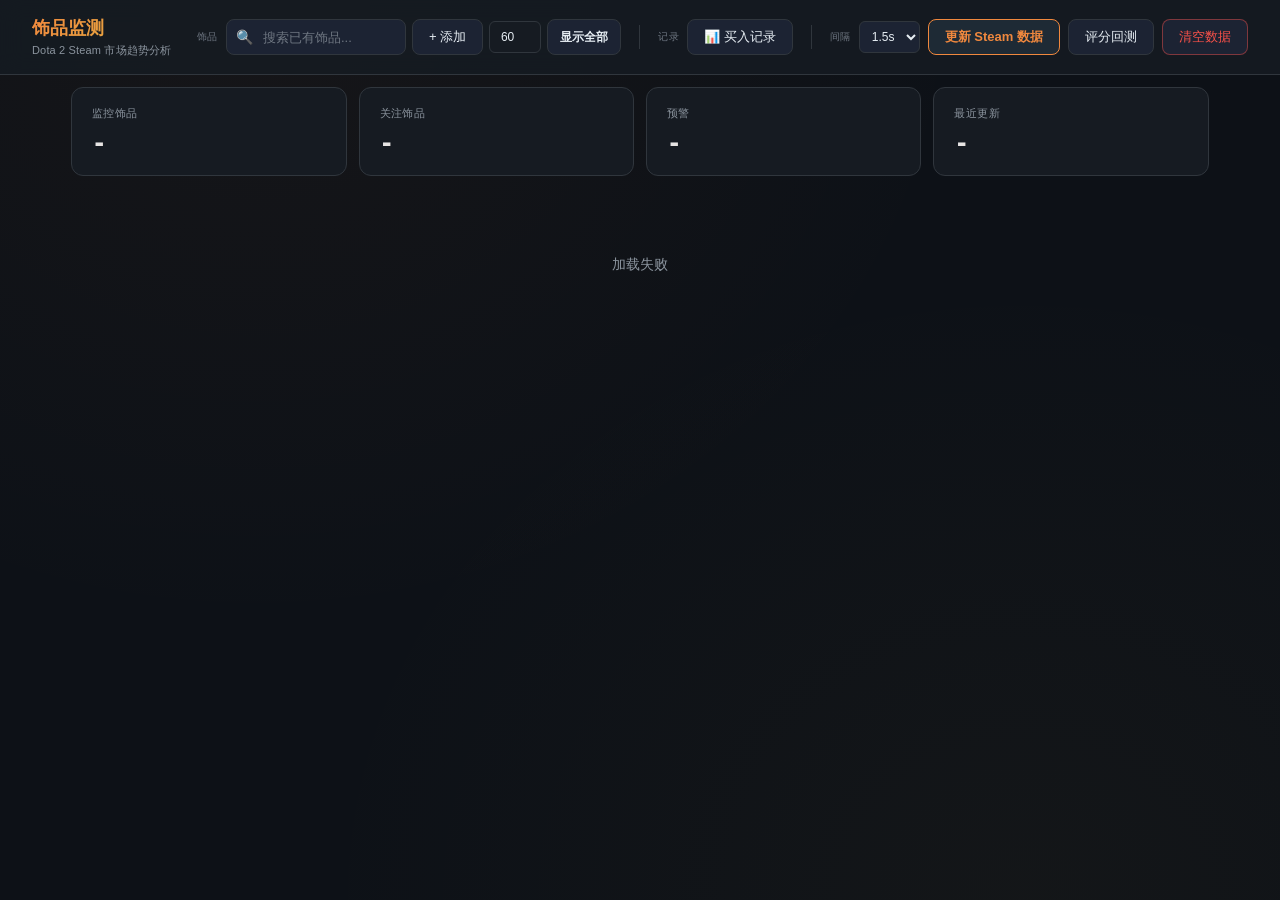
==== frontend/index.html @ 8b7a124a "Improve initial item load and purchase profit" ====
<!DOCTYPE html>
<html lang="zh-CN">
<head>
<meta charset="UTF-8">
<meta name="viewport" content="width=device-width, initial-scale=1.0">
<title>饰品监测 - Steam 趋势监测</title>
<script src="/static/chart.umd.min.js"></script>
<style>
:root {
    --bg: #0d1117;
    --panel: #161b22;
    --panel-2: #1c2333;
    --line: #30363d;
    --text: #e6edf3;
    --muted: #8b949e;
    --weak: #6e7681;
    --accent: #f0883e;
    --accent2: #e3b341;
    --green: #3fb950;
    --amber: #d29922;
    --red: #f85149;
    --glow: rgba(240,136,62,.12);
    --content-gutter: clamp(16px, 5.55vw, 80px);
}
* { margin: 0; padding: 0; box-sizing: border-box; }
body {
    font-family: "Inter", "Segoe UI", "PingFang SC", "Microsoft YaHei", sans-serif;
    background: var(--bg);
    background-image:
        radial-gradient(ellipse at 20% 0%, rgba(240,136,62,.04) 0%, transparent 50%),
        radial-gradient(ellipse at 80% 100%, rgba(227,179,65,.03) 0%, transparent 50%);
    color: var(--text);
    min-height: 100vh;
    letter-spacing: .01em;
}
header {
    border-bottom: 1px solid var(--line);
    background: rgba(22,27,34,.9);
    backdrop-filter: blur(12px);
    -webkit-backdrop-filter: blur(12px);
    position: sticky; top: 0; z-index: 50;
    width: 100%;
    margin: 0;
    border-radius: 0;
}
.header-inner {
    margin: 0 auto;
    padding: 16px 32px;
    display: flex; justify-content: space-between; align-items: center; gap: 24px;
    width: 100%;
}
.header-left { display: flex; flex: 0 0 auto; flex-direction: column; }.header-left h1 {
    font-size: 18px; font-weight: 700;
    background: linear-gradient(135deg, var(--accent), var(--accent2));
    -webkit-background-clip: text; -webkit-text-fill-color: transparent;
    background-clip: text;
}
.subtitle { color: var(--muted); font-size: 11px; margin-top: 3px; }
.toolbar { display: flex; flex: 1 1 auto; gap: 0; align-items: center; justify-content: flex-end; min-width: 0; }
.toolbar-group { display: flex; gap: 6px; align-items: center; }

.search-wrap { position: relative; }
.search-wrap input {
    border: 1px solid var(--line); border-radius: 8px;
    background: var(--panel-2); color: var(--text);
    height: 36px; padding: 0 12px 0 36px;
    font-size: 13px; width: 180px;
    transition: all .2s ease;
    outline: none;
}
.search-wrap input:focus { border-color: var(--accent); box-shadow: 0 0 12px var(--glow); width: 220px; }
.search-wrap input::placeholder { color: var(--weak); }
.search-wrap .search-icon {
    position: absolute; left: 10px; top: 50%; transform: translateY(-50%);
    color: var(--weak); font-size: 14px; pointer-events: none;
}

.toolbar-divider { width: 1px; height: 24px; background: var(--line); margin: 0 10px; flex-shrink: 0; }
button {
    border: 1px solid var(--line); border-radius: 8px;
    background: var(--panel-2); color: var(--text);
    height: 36px; padding: 0 16px; cursor: pointer;
    font-size: 13px; font-weight: 500;
    transition: all .2s ease;
}
button:hover { border-color: var(--accent); color: var(--accent); box-shadow: 0 0 12px var(--glow); }
#btnUpdate { background: #1e2a35; color: #f0883e; border-color: #f0883e; font-weight: 600; }
#btnUpdate:hover { background: #f0883e; color: #0d1117; border-color: #f0883e; }
#btnClearData { color: var(--red); border-color: rgba(248,81,73,.45); }
#btnClearData:hover { background: rgba(248,81,73,.12); color: var(--red); border-color: var(--red); }
button.primary {
    background: linear-gradient(135deg, var(--accent), var(--accent2));
    border-color: transparent; color: #0b0f19; font-weight: 700;
}
button.primary:hover { opacity: .9; box-shadow: 0 0 20px rgba(45,212,191,.3); }
button:disabled { opacity: .35; cursor: not-allowed; box-shadow: none; }
main { margin: 0 auto; padding: 0; }
.stats { display: grid; grid-template-columns: repeat(4, minmax(0,1fr)); gap: 12px; margin-bottom: 4px; }
.stat {
    background: var(--panel); border: 1px solid var(--line);
    border-radius: 12px; padding: 18px 20px;
    transition: border-color .2s;
}
.stat:hover { border-color: rgba(45,212,191,.3); }
.stat.clickable { cursor: pointer; }
.stat.clickable:hover { border-color: var(--accent); }
.stat.fav-active { border-color: var(--accent); box-shadow: 0 0 16px var(--glow); }
.stat .label { color: var(--muted); font-size: 11px; text-transform: uppercase; letter-spacing: .04em; }
.stat .value {
    margin-top: 8px;
    font-family: "JetBrains Mono", "Cascadia Code", Consolas, "SF Mono", monospace;
    font-size: 24px; font-weight: 750;
    background: linear-gradient(135deg, var(--text), var(--accent));
    -webkit-background-clip: text; -webkit-text-fill-color: transparent;
    background-clip: text;
}
.progress-wrap { display: none; margin-bottom: 4px; background: var(--panel); border: 1px solid var(--line); border-radius: 12px; padding: 14px 18px; }
.progress-wrap.active { display: block; }
.progress-label { font-size: 11px; color: var(--muted); margin-bottom: 10px; }
.progress { height: 6px; background: #0d1116; border-radius: 999px; overflow: hidden; }
.progress-fill { width: 0%; height: 100%; background: linear-gradient(90deg, var(--accent), var(--accent2)); border-radius: 999px; transition: width .3s ease; }
.current-item { display: none; margin-top: 10px; background: var(--panel-2); border: 1px solid var(--line); border-radius: 10px; padding: 10px 14px; font-size: 13px; }
.current-item.active { display: flex; align-items: center; gap: 12px; }
.current-item img { width: 38px; height: 38px; border-radius: 8px; background: #0d1116; object-fit: cover; }
.current-item .ci-name { font-weight: 600; }
.current-item .ci-hash { color: var(--weak); font-size: 11px; margin-top: 2px; max-width: 420px; overflow: hidden; text-overflow: ellipsis; white-space: nowrap; }
.current-item .ci-meta { color: var(--muted); margin-left: auto; font-size: 11px; }

.table-scroll { overflow-x: auto; }
table { width: 100%; table-layout: fixed; border-collapse: separate; border-spacing: 0; background: var(--panel); border: 1px solid var(--line); border-radius: 12px; overflow: hidden; font-size: 13px; }
thead { background: linear-gradient(180deg, rgba(45,212,191,.06), transparent); }
th { padding: 10px 4px; text-align: center; vertical-align: middle; color: var(--muted); font-size: 10px; font-weight: 700; text-transform: uppercase; letter-spacing: .06em; white-space: nowrap; border-bottom: 1px solid var(--line); }
th:first-child { text-align: left; padding-left: 16px; }
td { padding: 8px 10px !important; border-top: 1px solid rgba(30,45,61,.6); vertical-align: middle; text-align: center; transition: background .15s; }
tr:hover td { background: rgba(45,212,191,.04); }
.name, .reason { text-align: left; }
.name-main { display: flex; align-items: center; gap: 10px; }
.name-actions { display: flex; flex-direction: column; gap: 5px; margin-left: auto; flex-shrink: 0; }
.name-actions .steam-link,
.name-actions .copy-btn {
    width: 26px; height: 24px; margin-left: 0; padding: 0;
    display: inline-grid; place-items: center;
    border: 1px solid rgba(139,148,158,.22);
    border-radius: 6px;
    background: rgba(13,17,23,.45);
    color: var(--weak);
    font-size: 13px; line-height: 1;
    text-decoration: none;
    transition: color .15s, border-color .15s, background .15s, transform .15s;
}
.name-actions .steam-link {
    color: #9fb7d7;
    border-color: rgba(88,166,255,.28);
    font-family: "JetBrains Mono", Consolas, monospace;
    font-size: 12px;
    font-weight: 800;
}
.name-actions .copy-btn { font-size: 12px; }
.name-actions .steam-link:hover,
.name-actions .copy-btn:hover {
    color: var(--accent);
    border-color: rgba(240,136,62,.45);
    background: rgba(240,136,62,.08);
    box-shadow: none;
    transform: translateY(-1px);
}
.name-icon { width: 56px; height: 56px; border-radius: 6px; object-fit: cover; background: #0d1116; flex-shrink: 0; }
.name-text { flex: 1; min-width: 0; }
.name { min-width: 120px; padding-left: 16px; padding-right: 8px; }
.name a { color: var(--text); text-decoration: none; font-weight: 600; transition: color .15s; }
.name a:hover { color: var(--accent); }
.hash { color: var(--weak); font-size: 11px; margin-top: 2px; max-width: 280px; overflow: hidden; text-overflow: ellipsis; white-space: nowrap; }
.steam-link { display: inline-flex; align-items: center; gap: 3px; color: var(--muted); text-decoration: none; margin-left: 6px; font-size: 11px; transition: color .15s; }
.steam-link:hover { color: var(--accent); }
.copy-btn { display: inline-flex; align-items: center; color: var(--weak); margin-left: 4px; font-size: 12px; cursor: pointer; transition: color .15s; background: none; border: none; padding: 2px 4px; border-radius: 4px; line-height: 1; }
.copy-btn:hover { color: var(--accent); background: rgba(45,212,191,.08); }
.copy-btn.copied { color: var(--green); }
.price, .num { text-align: center !important; padding: 8px 8px !important; font-variant-numeric: tabular-nums; font-weight: 650; }
.score { display: inline-grid; place-items: center; min-width: 44px; height: 28px; border-radius: 6px; font-family: "JetBrains Mono", Consolas, "SF Mono", monospace; font-weight: 800; font-size: 13px; background: var(--panel-2); transition: all .2s; }
.score.s6 { color: #ff6b6b; border: 1px solid rgba(255,107,107,.5); box-shadow: 0 0 14px rgba(255,107,107,.22); font-weight: 900; }
.score.s5 { color: #f0883e; border: 1px solid rgba(240,136,62,.45); box-shadow: 0 0 10px rgba(240,136,62,.18); }
.score.s4 { color: #e3b341; border: 1px solid rgba(227,179,65,.4); box-shadow: 0 0 8px rgba(227,179,65,.12); }
.score.s3 { color: #34d399; border: 1px solid rgba(52,211,153,.35); box-shadow: 0 0 6px rgba(52,211,153,.08); }
.score.s2 { color: #38bdf8; border: 1px solid rgba(56,189,248,.35); }
.score.s1 { color: var(--muted); border: 1px solid var(--line); }
.change.up { color: #10b981; background: rgba(16,185,129,.12); padding: 2px 6px; border-radius: 4px; font-weight: 600; }
.change.down { color: #ef4444; background: rgba(239,68,68,.12); padding: 2px 6px; border-radius: 4px; font-weight: 600; }
.change.flat { color: var(--muted); padding: 2px 6px; }
.reason-inner { color: var(--muted); font-size: 12px; line-height: 1.5; max-height: 54px; overflow-y: auto; white-space: nowrap; overflow-x: hidden; text-overflow: ellipsis; padding: 0 4px; text-align: center; }
.reason-tags { display: flex; flex-wrap: wrap; gap: 4px; align-items: center; justify-content: center; align-content: center; max-height: 58px; min-height: 30px; overflow-y: auto; width: 100%; margin: 0 auto; }
.reason-tag { display: inline-flex; align-items: center; max-width: 100%; padding: 2px 7px; border-radius: 5px; font-size: 11px; line-height: 1.4; border: 1px solid var(--line); background: rgba(139,148,158,.08); color: var(--muted); white-space: nowrap; overflow: hidden; text-overflow: ellipsis; }
.reason-tag.good { color: var(--green); border-color: rgba(63,185,80,.35); background: rgba(63,185,80,.09); }
.reason-tag.warn { color: var(--amber); border-color: rgba(210,153,34,.38); background: rgba(210,153,34,.09); }
.reason-tag.danger { color: var(--red); border-color: rgba(248,81,73,.38); background: rgba(248,81,73,.09); }
.reason-tag.info { color: #58a6ff; border-color: rgba(88,166,255,.35); background: rgba(88,166,255,.08); }
.reason-inner::-webkit-scrollbar { width: 3px; }
.reason-inner::-webkit-scrollbar-thumb { background: #2a3a4a; border-radius: 3px; }
.time { color: var(--weak); font-size: 11px; white-space: nowrap; }
.action { white-space: nowrap; font-weight: 600; font-size: 12px; }
.btn-refresh { width: 32px; height: 32px; padding: 0; border-radius: 8px; font-size: 13px; color: #38bdf8; border-color: rgba(56,189,248,.25); background: transparent; vertical-align: middle; } .btn-refresh:hover { background: rgba(56,189,248,.1); border-color: #38bdf8; }
.btn-delete { width: 32px; height: 32px; padding: 0; color: var(--red); border-color: rgba(248,113,113,.2); background: transparent; border-radius: 8px; vertical-align: middle; }
.btn-delete:hover { background: rgba(248,113,113,.1); border-color: var(--red); color: var(--red); }
.btn-purchase { width: 32px; height: 32px; padding: 0; color: var(--green); border-color: rgba(52,211,153,.2); background: transparent; border-radius: 8px; font-weight: 700; vertical-align: middle; } .ops-sep { display: inline-block; width: 1px; height: 20px; background: var(--line); margin: 0 1px; vertical-align: middle; } .btn-purchase:hover { background: rgba(52,211,153,.1); border-color: var(--green); color: var(--green); }
.btn-alert { width: 32px; height: 32px; padding: 0; font-size: 13px; border-radius: 8px; vertical-align: middle; }
.btn-alert.has-alert { color: #f87171; border-color: #f87171; background: rgba(248,113,113,.12); }
.btn-alert.alert-set { color: #fbbf24; border-color: #fbbf24; background: rgba(251,191,36,.08); }
.alert-modal { max-width: 360px; }
.alert-modal h3 { font-size: 15px; margin-bottom: 12px; }
.alert-modal .current-price { color: var(--accent); font-size: 20px; font-weight: 700; margin-bottom: 12px; }
.alert-modal input { width: 100%; margin-bottom: 12px; }
.alert-modal .hint { color: var(--muted); font-size: 11px; margin-bottom: 4px; }
tr.alert-triggered { background: rgba(248,113,113,.08) !important; border-left: 3px solid #f87171; }
tr.alert-triggered td:first-child { padding-left: 13px; }
.rank-S { color: #ff6b35; font-weight: 800; text-shadow: 0 0 8px rgba(255,107,53,.4); }
.rank-A { color: #f0883e; font-weight: 700; }
.rank-B { color: #3fb950; font-weight: 600; }
.rank-C { color: #58a6ff; font-weight: 500; }
.rank-D { color: #d29922; }
.rank-E { color: #8b949e; }
.confidence { display: inline-block; padding: 3px 10px; border-radius: 5px; font-size: 11px; font-weight: 700; }
.confidence.S { color: #ff6b35; border: 1px solid rgba(255,107,53,.3); background: rgba(255,107,53,.08); }
.confidence.A { color: #f0883e; border: 1px solid rgba(240,136,62,.3); background: rgba(240,136,62,.08); }
.confidence.B { color: #3fb950; border: 1px solid rgba(63,185,80,.3); background: rgba(63,185,80,.08); }
.confidence.C { color: #58a6ff; border: 1px solid rgba(88,166,255,.3); background: rgba(88,166,255,.08); }
.confidence.D { color: #d29922; border: 1px solid rgba(210,153,34,.3); background: rgba(210,153,34,.08); }
.confidence.E { color: #8b949e; border: 1px solid rgba(139,148,158,.3); background: rgba(139,148,158,.08); }.btn-fav { width: 32px; height: 32px; padding: 0; border-radius: 8px; font-size: 14px; vertical-align: middle; }

td.action, td.time { vertical-align: middle; text-align: center; }
td.reason { vertical-align: middle; text-align: center; padding-left: 8px !important; padding-right: 8px !important; }
td.ops-cell { white-space: nowrap; text-align: center; padding-left: 4px !important; padding-right: 4px !important; }
td.ops-cell .btn-refresh, td.ops-cell .btn-purchase, td.ops-cell .btn-fav, td.ops-cell .btn-alert, td.ops-cell .btn-delete { width: 28px; height: 30px; border-radius: 7px; }
td.name-cell { vertical-align: middle; }
th { vertical-align: middle; }
.btn-fav.active { color: #fbbf24; border-color: rgba(251,191,36,.4); }
.tags { margin-top: 4px; display: flex; gap: 4px; flex-wrap: wrap; }
.tag { display: inline-block; padding: 2px 6px; border-radius: 4px; font-size: 9px; font-weight: 600; color: var(--accent); background: rgba(45,212,191,.1); border: 1px solid rgba(45,212,191,.15); }
.metric { color: var(--weak); font-size: 10px; margin-top: 3px; }

.toolbar-label{font-size:10px;color:var(--weak);text-transform:uppercase;letter-spacing:.05em;white-space:nowrap;margin-right:2px}.delay-label{font-size:10px;color:var(--weak);text-transform:uppercase;letter-spacing:.05em;margin-right:2px;white-space:nowrap}
.delay-select{height:32px;border:1px solid var(--line);border-radius:6px;background:var(--panel-2);color:var(--text);padding:0 8px;font-size:12px;cursor:pointer;outline:none;transition:border-color .2s}
.delay-select:focus{border-color:var(--accent)}

.btn-score{font-weight:700;font-size:12px;padding:0 12px}
.btn-score.all{color:var(--accent);border-color:var(--accent)}

.modal-overlay{display:none;position:fixed;inset:0;z-index:100;background:rgba(0,0,0,.7);backdrop-filter:blur(4px);align-items:center;justify-content:center}
.modal-overlay.active{display:flex}
.modal-box{background:var(--panel);border:1px solid var(--line);border-radius:14px;padding:24px;max-width:520px;width:90%;max-height:80vh;overflow-y:auto}
.modal-box h3{font-size:16px;margin-bottom:16px}
.modal-box input[type=text]{width:100%;border:1px solid var(--line);border-radius:8px;background:var(--panel-2);color:var(--text);height:40px;padding:0 14px;font-size:14px;outline:none;margin-bottom:12px;transition:border-color .2s}
.modal-box input[type=text]:focus,.modal-box input[type=number]:focus{border-color:var(--accent)}
.modal-box input[type=number]{width:100%;border:1px solid var(--line);border-radius:8px;background:var(--panel-2);color:var(--text);height:40px;padding:0 14px;font-size:14px;outline:none;transition:border-color .2s}
.modal-item{display:flex;align-items:center;gap:12px;padding:10px 12px;border:1px solid var(--line);border-radius:8px;margin-bottom:6px;cursor:pointer;transition:all .15s}
.modal-item:hover{border-color:var(--accent);background:rgba(45,212,191,.04)}
.modal-item img{width:44px;height:44px;border-radius:8px;background:#0d1116;object-fit:cover}
.modal-item .mi-name{font-weight:600;font-size:13px}
.modal-item .mi-hash{color:var(--weak);font-size:11px}
.modal-item .mi-add{color:var(--accent);font-size:12px;font-weight:700;margin-left:auto;white-space:nowrap}
.modal-empty{text-align:center;color:var(--muted);padding:24px}
.purchase-modal{max-width:400px}.purchase-modal label{display:block;font-size:12px;color:var(--muted);margin-bottom:4px;margin-top:8px}.purchase-modal input,.purchase-modal textarea{width:100%;border:1px solid var(--line);border-radius:8px;background:var(--panel-2);color:var(--text);padding:8px 12px;font-size:13px;outline:none;margin-bottom:8px;transition:border-color .2s}.purchase-modal input:focus,.purchase-modal textarea:focus{border-color:var(--accent)}.purchase-modal textarea{resize:vertical;min-height:40px}.purchase-table{width:100%;font-size:12px}.purchase-table th{font-size:10px;padding:6px 8px}.purchase-table td{padding:6px 8px;font-size:12px}.purchase-table .pnl-up{color:var(--green)}.purchase-table .pnl-down{color:var(--red)}
.backtest-grid{display:grid;grid-template-columns:repeat(4,minmax(0,1fr));gap:8px;margin-bottom:14px}.backtest-metric{border:1px solid var(--line);border-radius:8px;padding:10px;background:var(--panel-2)}.backtest-metric .k{font-size:10px;color:var(--weak);text-transform:uppercase}.backtest-metric .v{margin-top:4px;font-size:18px;font-weight:800;color:var(--text)}.backtest-samples{max-height:320px;overflow:auto}.backtest-samples table{font-size:12px;border-radius:8px}.backtest-samples th,.backtest-samples td{padding:6px 8px!important}.danger-note{color:var(--red);font-size:12px;line-height:1.6;margin-bottom:12px}
.empty{text-align:center;padding:60px;color:var(--muted)}
.loading{text-align:center;padding:80px;color:var(--muted);font-size:14px}
#content.loading{padding:16px var(--content-gutter) 80px var(--content-gutter)}
@keyframes pulse-alert { 0%, 100% { box-shadow: 0 0 0 0 rgba(248,113,113,.3); } 50% { box-shadow: 0 0 8px 2px rgba(248,113,113,.15); } }
</style>
</head>
<body>
<header>
    <div class="header-inner">
        <div class="header-left">
            <h1>饰品监测</h1>
            <div class="subtitle">Dota 2 Steam 市场趋势分析</div>
        </div>
        <div class="toolbar" style="flex-wrap:wrap;gap:8px">
            <div class="toolbar-group">
                <span class="toolbar-label">饰品</span>
                <div class="search-wrap">
                    <span class="search-icon">🔍</span>
                    <input type="text" id="searchItems" placeholder="搜索已有饰品..." oninput="onSearchInput()">
                </div>
                <button onclick="openModal()">+ 添加</button>
                <input type="number" id="scoreInput" class="score-input" value="60" min="0" max="500" style="width:52px;height:32px;background:var(--panel);border:1px solid var(--line);border-radius:6px;color:var(--text);text-align:center;font-size:12px" onchange="applyScoreFilter()" title="最低分筛选"> <button id="btnScoreFilter" class="btn-score" onclick="toggleScoreFilter()" title="显示全部">显示全部</button>
            </div>
            <div class="toolbar-divider"></div>
            <div class="toolbar-group">
                <span class="toolbar-label">记录</span>
                <button onclick="openPurchaseList()">📊 买入记录</button>
            </div>
            <div class="toolbar-divider"></div>
            <div class="toolbar-group">
                <span class="toolbar-label">间隔</span>
                <select class="delay-select" id="delaySelect">
                    <option value="1.0">1.0s</option>
                    <option value="1.5" selected>1.5s</option>
                    <option value="2.0">2.0s</option>
                    <option value="3.0">3.0s</option>
                </select>
            </div>
            <button id="btnUpdate" onclick="doUpdate()">更新 Steam 数据</button>
            <button onclick="openBacktest()">评分回测</button>
            <button id="btnClearData" onclick="clearAllData()">清空数据</button>
        </div>
    </div>
</header>

<div class="modal-overlay" id="modalOverlay">
    <div class="modal-box">
        <h3>添加饰品</h3>
        <input type="text" id="searchInput" placeholder="搜索 Steam 市场饰品..." oninput="doSearch()">
        <div id="modalResults"></div>
    </div>
</div>

<div class="modal-overlay" id="alertOverlay">
    <div class="modal-box alert-modal">
        <h3>🔔 价格预警</h3>
        <div class="current-price" id="alertItemName">-</div>
        <div id="alertCurrentPrice" style="color:var(--muted);margin-bottom:8px;"></div>
        <div class="hint">当价格降至目标价以下时高亮提醒</div>
        <input type="number" id="alertTargetPrice" placeholder="目标价 (¥)" step="0.01" min="0.01">
        <input type="hidden" id="alertItemId">
        <div style="display:flex;gap:8px;">
            <button class="primary" onclick="saveAlert()" style="flex:1;">保存</button>
            <button onclick="removeAlert()" style="flex:1;" id="btnRemoveAlert">取消预警</button>
            <button onclick="closeAlertModal()" style="flex:1;">关闭</button>
        </div>
    </div>
</div>

<div class="modal-overlay" id="purchaseOverlay">
    <div class="modal-box purchase-modal">
        <h3>📝 买入记录</h3>
        <div class="current-price" id="purchaseItemName">-</div>
        <label>买入价 (¥)</label>
        <input type="number" id="purchasePrice" placeholder="买入单价" step="0.01" min="0.01">
        <label>数量</label>
        <input type="number" id="purchaseQty" value="1" min="1">
        <label>买入日期</label>
        <input type="date" id="purchaseDate">
        <label>备注 (可选)</label>
        <textarea id="purchaseNotes" placeholder="备注信息..."></textarea>
        <input type="hidden" id="purchaseItemId">
        <div style="display:flex;gap:8px;margin-top:4px;">
            <button class="primary" onclick="savePurchase()" style="flex:1;">保存</button>
            <button onclick="closePurchaseModal()" style="flex:1;">关闭</button>
        </div>
    </div>
</div>

<div class="modal-overlay" id="purchaseListOverlay">
    <div class="modal-box" style="max-width:800px">
        <h3>📊 买入记录</h3>
        <div id="purchaseListContent"></div>
        <div style="margin-top:12px;text-align:right">
            <button onclick="closePurchaseList()">关闭</button>
        </div>
    </div>
</div>

<main>
<div class="modal-overlay" id="backtestOverlay">
    <div class="modal-box" style="max-width:900px">
        <h3>评分回测</h3>
        <div id="backtestContent" class="modal-empty">加载中...</div>
        <div style="margin-top:12px;text-align:right"><button onclick="closeBacktest()">关闭</button></div>
    </div>
</div>

    <div style="width:100%;padding:12px var(--content-gutter) 0 var(--content-gutter);"><div class="stats" id="stats">
        <div class="stat"><div class="label">监控饰品</div><div class="value" id="s1">-</div></div>
        <div class="stat clickable" onclick="toggleFavFilter()" title="点击切换关注/全部"><div class="label">关注饰品</div><div class="value" id="s2">-</div></div>
        <div class="stat clickable" onclick="toggleAlertFilter()" title="点击只看已触发预警的饰品"><div class="label">预警</div><div class="value" id="s4">-</div></div>
        <div class="stat"><div class="label">最近更新</div><div class="value" id="s3">-</div></div>
    </div></div>
    <div style="width:100%;padding:0 var(--content-gutter);"><div class="progress-wrap" id="progressWrap">
        <div class="progress-label" id="progressLabel">准备更新...</div>
        <div class="current-item" id="currentItem"></div>
        <div class="progress"><div class="progress-fill" id="progressFill"></div></div>
    </div></div>
    <div id="content" class="loading">正在加载数据...</div>
</main>

<script>
var _favOnly = false;
var _allItems = [];
var _searchQuery = "";
var _toolbarSearchTimer = null;
var _favIds = new Set();
var _minScore = 60;
var _alertIds = new Set();
var _triggeredAlerts = new Set();
var _alertOnly = false;
var _dataLoaded = false;
var _itemsLoadToken = 0;

async function loadFavorites() {
    try {
        var r = await fetch("/api/items/favorites");
        var d = await r.json();
        _favIds = new Set(d.data || []);
        document.getElementById("s2").textContent = _favIds.size + " 件";
        updateFavButtons();
    } catch(e) {}
}

function updateFavButtons() {
    document.querySelectorAll(".btn-fav").forEach(function(btn) {
        var id = parseInt(btn.id.replace("fav-", ""));
        if (_favIds.has(id)) { btn.textContent = "★"; btn.classList.add("active"); }
        else { btn.textContent = "☆"; btn.classList.remove("active"); }
    });
}

function toggleAlertFilter() {
    _alertOnly = !_alertOnly;
    var card = document.getElementById("s4").parentElement;
    if (_alertOnly) { card.classList.add("fav-active"); _favOnly = false; document.getElementById("s2").parentElement.classList.remove("fav-active"); }
    else card.classList.remove("fav-active");
    renderTable();
}

function toggleFavFilter() {
    _favOnly = !_favOnly;
    var card = document.getElementById("s2").parentElement;
    if (_favOnly) card.classList.add("fav-active"); else card.classList.remove("fav-active");
    renderTable();
}

function toggleScoreFilter() {
    var inp = document.getElementById("scoreInput");
    if (_minScore === 0) {
        _minScore = parseInt(inp.value) || 60;
        document.getElementById("btnScoreFilter").textContent = "显示全部";
        document.getElementById("btnScoreFilter").classList.remove("all");
    } else {
        inp.value = _minScore;
        _minScore = 0;
        document.getElementById("btnScoreFilter").textContent = "全部";
        document.getElementById("btnScoreFilter").classList.add("all");
    }
    renderTable();
}

function onSearchInput() {
    clearTimeout(_toolbarSearchTimer);
    _toolbarSearchTimer = setTimeout(function() {
        _searchQuery = document.getElementById("searchItems").value.trim();
        renderTable();
    }, 200);
}

function applyScoreFilter() {
    var inp = document.getElementById("scoreInput");
    var val = parseInt(inp.value) || 0;
    if (val <= 0) { inp.value = 60; _minScore = 60; }
    else _minScore = val;
    if (_minScore > 0) {
        document.getElementById("btnScoreFilter").textContent = "显示全部";
        document.getElementById("btnScoreFilter").classList.remove("all");
    }
    loadData();
}

async function loadData() {
    var token = ++_itemsLoadToken;
    var firstPage = 50;
    var nextOffset = 0;
    try {
        var r = await fetch("/api/items?min_score=0&limit=" + firstPage + "&offset=0");
        var d = await r.json();
        if (token !== _itemsLoadToken) return;
        _allItems = d.data || [];
        nextOffset = _allItems.length;
        _dataLoaded = true;
        await loadFavorites();
        renderTable();
        loadAlertStates();
        loadRemainingItems(token, nextOffset, d.total || _allItems.length, firstPage);
    } catch {
        document.getElementById("content").innerHTML = '<div class="empty">加载失败</div>';
    }
}

function mergeItems(items) {
    var existing = new Set(_allItems.map(function(it) { return it.id; }));
    (items || []).forEach(function(item) {
        if (!existing.has(item.id)) {
            _allItems.push(item);
            existing.add(item.id);
        }
    });
}

async function loadRemainingItems(token, offset, total, pageSize) {
    while (token === _itemsLoadToken && offset < total) {
        try {
            var r = await fetch("/api/items?min_score=0&limit=" + pageSize + "&offset=" + offset);
            var d = await r.json();
            if (token !== _itemsLoadToken) return;
            var batch = d.data || [];
            if (!batch.length) return;
            mergeItems(batch);
            offset += batch.length;
            total = d.total || total;
            renderTable();
        } catch(e) {
            return;
        }
    }
}

async function loadStats() {
    try {
        var r = await fetch("/api/stats");
        var d = await r.json();
        var s = d.data || {};
        document.getElementById("s1").textContent = (s.total_items || 0) + " 件";
        document.getElementById("s3").textContent = fmtTime(s.latest_update);
        document.getElementById("s4").textContent = _triggeredAlerts.size + " 件";
    } catch {}
}

async function openPurchaseModal(id) {
    var item = _allItems.find(function(it) { return it.id === id; });
    var name = item ? (item.name_cn || item.market_hash_name) : "";
    var price = item ? item.current_price : null;
    document.getElementById("purchaseItemId").value = id;
    document.getElementById("purchaseItemName").textContent = name + " (当前 " + priceText(price) + ")";
    document.getElementById("purchasePrice").value = price == null ? "" : price;
    document.getElementById("purchaseQty").value = "1";
    document.getElementById("purchaseDate").value = new Date().toISOString().substring(0, 10);
    document.getElementById("purchaseNotes").value = "";
    document.getElementById("purchaseOverlay").classList.add("active");
}
function closePurchaseModal() {
    document.getElementById("purchaseOverlay").classList.remove("active");
}
document.addEventListener("click", function(e) {
    if (e.target.id === "purchaseOverlay") closePurchaseModal();
});
async function savePurchase() {
    var id = parseInt(document.getElementById("purchaseItemId").value);
    var price = parseFloat(document.getElementById("purchasePrice").value);
    var qty = parseInt(document.getElementById("purchaseQty").value) || 1;
    var date = document.getElementById("purchaseDate").value;
    var notes = document.getElementById("purchaseNotes").value;
    if (!price || price <= 0) return;
    try {
        var r = await fetch("/api/items/" + id + "/purchase", {
            method: "POST",
            headers: {"Content-Type": "application/json"},
            body: JSON.stringify({buy_price: price, quantity: qty, buy_date: date, notes: notes})
        });
        var d = await r.json();
        if (d.code === 0) closePurchaseModal();
    } catch(e) {}
}
async function openPurchaseList() {
    document.getElementById("purchaseListOverlay").classList.add("active");
    document.getElementById("purchaseListContent").innerHTML = '<div class="modal-empty">加载中...</div>';
    try {
        var r = await fetch("/api/purchases");
        var d = await r.json();
        var records = d.data || [];
        if (!records.length) {
            document.getElementById("purchaseListContent").innerHTML = '<div class="modal-empty">暂无买入记录</div>';
            return;
        }
        var h = '<div class="table-scroll"><table class="purchase-table"><thead><tr><th>饰品</th><th>买入价</th><th>数量</th><th>日期</th><th>现价</th><th>盈亏</th><th>备注</th><th>操作</th></tr></thead><tbody>';
        records.forEach(function(r) {
            var pnlCls = r.pnl > 0 ? "pnl-up" : r.pnl < 0 ? "pnl-down" : "";
            h += '<tr><td>' + esc(r.name_cn || r.market_hash_name) + '</td>';
            h += '<td>¥' + num(r.buy_price) + '</td>';
            h += '<td>' + r.quantity + '</td>';
            h += '<td>' + (r.buy_date || "-") + '</td>';
            h += '<td>' + priceText(r.current_price) + (r.net_sell_price == null ? '' : '<div class="hash">税后 ' + priceText(r.net_sell_price) + '</div>') + '</td>';
            h += '<td class="' + pnlCls + '">' + (r.pnl > 0 ? "+" : "") + num(r.pnl) + ' (' + (r.pnl_pct > 0 ? "+" : "") + num(r.pnl_pct) + '%)</td>';
            h += '<td>' + esc(r.notes || "-") + '</td>';
            h += '<td><button class="btn-delete" onclick="deletePurchase(' + r.id + ', this)" style="font-size:10px;width:24px;height:24px;padding:0">✕</button></td></tr>';
        });
        h += '</tbody></table></div>';
        document.getElementById("purchaseListContent").innerHTML = h;
    } catch(e) {
        document.getElementById("purchaseListContent").innerHTML = '<div class="modal-empty">加载失败</div>';
    }
}
function closePurchaseList() {
    document.getElementById("purchaseListOverlay").classList.remove("active");
}
document.addEventListener("click", function(e) {
    if (e.target.id === "purchaseListOverlay") closePurchaseList();
});
async function deletePurchase(id, btn) {
    if (!confirm("删除这条买入记录？")) return;
    try {
        var r = await fetch("/api/purchases/" + id, {method: "DELETE"});
        if (r.ok) { btn.parentElement.parentElement.remove(); }
    } catch(e) {}
}

async function loadAllAlerts() {
    try {
        var r = await fetch("/api/alerts/all");
        var d = await r.json();
        _alertIds = new Set((d.data || []).map(function(a) { return a.item_id || a; }));
    } catch(e) { _alertIds = new Set(); }
}

async function loadAlertTriggers() {
    try {
        var r = await fetch("/api/alerts/triggered");
        var d = await r.json();
        _triggeredAlerts = new Set((d.data || []).map(function(a) { return a.item_id; }));
    } catch(e) { _triggeredAlerts = new Set(); }
}

async function loadAlertStates() {
    await loadAlertTriggers();
    await loadAllAlerts();
    document.querySelectorAll(".btn-alert").forEach(function(btn) {
        var id = parseInt(btn.id.replace("alert-btn-", ""));
        btn.classList.remove("has-alert", "alert-set");
        if (_triggeredAlerts.has(id)) { btn.classList.add("has-alert"); }
        else if (_alertIds.has(id)) { btn.classList.add("alert-set"); }
    });
    document.querySelectorAll("tbody tr").forEach(function(row) {
        var btn = row.querySelector(".btn-alert");
        if (btn) {
            var id = parseInt(btn.id.replace("alert-btn-", ""));
            if (_triggeredAlerts.has(id)) row.classList.add("alert-triggered");
            else row.classList.remove("alert-triggered");
        }
    });
    document.getElementById("s4").textContent = _triggeredAlerts.size + " 件";
}

async function openAlertModal(id) {
    var item = _allItems.find(function(it) { return it.id === id; });
    var name = item ? (item.name_cn || item.market_hash_name) : "";
    var price = item ? item.current_price : null;
    document.getElementById("alertItemId").value = id;
    document.getElementById("alertItemName").textContent = name;
    document.getElementById("alertCurrentPrice").textContent = "当前价: " + priceText(price);
    document.getElementById("alertTargetPrice").value = "";
    document.getElementById("btnRemoveAlert").style.display = "none";
    try {
        var r = await fetch("/api/items/" + id + "/alert");
        var d = await r.json();
        if (d.code === 0 && d.data) {
            document.getElementById("alertTargetPrice").value = d.data.target_price;
            document.getElementById("btnRemoveAlert").style.display = "";
        }
    } catch(e) {}
    document.getElementById("alertOverlay").classList.add("active");
}

function closeAlertModal() {
    document.getElementById("alertOverlay").classList.remove("active");
}

document.addEventListener("click", function(e) {
    if (e.target.id === "alertOverlay") closeAlertModal();
});

async function saveAlert() {
    var id = parseInt(document.getElementById("alertItemId").value);
    var price = parseFloat(document.getElementById("alertTargetPrice").value);
    if (!price || price <= 0) return;
    try {
        var r = await fetch("/api/items/" + id + "/alert", {
            method: "PUT",
            headers: {"Content-Type": "application/json"},
            body: JSON.stringify({target_price: price})
        });
        var d = await r.json();
        if (d.code === 0) { closeAlertModal(); loadAlertStates(); }
    } catch(e) {}
}

async function removeAlert() {
    var id = parseInt(document.getElementById("alertItemId").value);
    try {
        var r = await fetch("/api/items/" + id + "/alert", {method: "DELETE"});
        if (r.ok) { closeAlertModal(); loadAlertStates(); }
    } catch(e) {}
}

async function toggleFav(id) {
    try {
        var r = await fetch("/api/items/" + id + "/favorite", {method: "PUT"});
        var d = await r.json();
        if (d.code === 0 && d.data) {
            if (d.data.favorite) _favIds.add(id); else _favIds.delete(id);
            updateFavButtons();
            document.getElementById("s2").textContent = _favIds.size + " 件";
            if (_favOnly) renderTable();
        }
    } catch(e) {}
}

function openModal() {
    document.getElementById("modalOverlay").classList.add("active");
    document.getElementById("searchInput").value = "";
    document.getElementById("modalResults").innerHTML = '<div class="modal-empty">输入关键词搜索 Steam 市场饰品</div>';
    setTimeout(function(){ document.getElementById("searchInput").focus(); }, 100);
}

function closeModal() {
    document.getElementById("modalOverlay").classList.remove("active");
}

document.getElementById("modalOverlay").addEventListener("click", function(e) {
    if (e.target === this) closeModal();
});

var _searchTimer = null;
async function doSearch() {
    clearTimeout(_searchTimer);
    _searchTimer = setTimeout(async function() {
        var q = document.getElementById("searchInput").value.trim();
        if (!q) {
            document.getElementById("modalResults").innerHTML = '<div class="modal-empty">输入关键词搜索 Steam 市场饰品</div>';
            return;
        }
        document.getElementById("modalResults").innerHTML = '<div class="modal-empty">搜索中...</div>';
        try {
            var r = await fetch("/api/items/search?q=" + encodeURIComponent(q) + "&limit=15");
            var d = await r.json();
            var items = d.data || [];
            if (!items.length) {
                document.getElementById("modalResults").innerHTML = '<div class="modal-empty">未找到匹配的饰品</div>';
                return;
            }
            var h = "";
            items.forEach(function(it) {
                var hash = esc((it.market_hash_name||""));
                var nc = esc((it.name_cn||""));
                var icon = esc((it.icon_url||""));
                var rarity = esc((it.rarity||""));
                h += '<div class="modal-item" data-hash="' + hash + '" data-name="' + nc + '" data-icon="' + icon + '" data-rarity="' + rarity + '" data-action="add">';
                if (it.icon_url) h += '<img src="' + icon + '" alt="">';
                h += '<div><div class="mi-name">' + (nc || hash) + '</div><div class="mi-hash">' + hash + '</div></div>';
                h += '<span class="mi-add">+ 添加</span></div>';
            });
            document.getElementById("modalResults").innerHTML = h;
        } catch(e) {
            document.getElementById("modalResults").innerHTML = '<div class="modal-empty">搜索失败，请重试</div>';
        }
    }, 400);
}

document.getElementById("modalResults").addEventListener("click", async function(e) {
    var el = e.target.closest("[data-action='add']");
    if (!el) return;
    var hash = el.getAttribute("data-hash");
    var name = el.getAttribute("data-name");
    var icon = el.getAttribute("data-icon");
    var rarity = el.getAttribute("data-rarity");
    el.style.opacity = "0.5";
    el.removeAttribute("data-action");
    try {
        var r = await fetch("/api/items", {
            method: "POST",
            headers: {"Content-Type": "application/json"},
            body: JSON.stringify({market_hash_name: hash, name_cn: name, icon_url: icon, rarity: rarity})
        });
        var d = await r.json();
        if (d.code === 0) {
            el.querySelector(".mi-add").textContent = "已添加";
            loadData(); loadStats();
            _minScore = 0;
            var b = document.getElementById("btnScoreFilter");
            if (b) { b.textContent = "显示全部"; b.classList.add("all"); }
            setTimeout(closeModal, 800);
        } else {
            el.querySelector(".mi-add").textContent = (d.message || "已存在");
            el.style.opacity = "1";
            el.setAttribute("data-action", "add");
        }
    } catch(e) {
        el.querySelector(".mi-add").textContent = "添加失败";
        el.style.opacity = "1";
        el.setAttribute("data-action", "add");
    }
});

async function deleteItem(id) {
    if (!confirm("确定要删除该饰品及所有历史价格数据吗？")) return;
    try {
        var r = await fetch("/api/items/" + id, {method: "DELETE"});
        var d = await r.json();
        if (d.code === 0) { loadData(); loadStats(); }
    } catch(e) { alert("删除失败"); }
}

function renderTable() {
    var items = getVisibleItems();
    if (!items || !items.length) {
        var msg = _allItems.length === 0 ? '暂无饰品数据，请先点击"更新 Steam 数据"' : "没有匹配的饰品";
        document.getElementById("content").innerHTML = '<div class="empty">' + msg + '</div>';
        return;
    }
    var html = '<div class="table-scroll"><table><colgroup>' +
        '<col style="width:17%"><col style="width:6%"><col style="width:4%"><col style="width:4%"><col style="width:4%"><col style="width:4%"><col style="width:4.5%"><col style="width:4%"><col style="width:4%"><col style="width:5%"><col style="width:5.5%"><col style="width:20%"><col style="width:6%"><col style="width:12%">' +
        '</colgroup><thead><tr>' +
        '<th>名称</th><th>现价</th><th>3日</th><th>7日</th><th>15日</th><th>30日</th><th>成交量</th><th>评分</th><th>等级</th><th>置信度</th><th>参考价</th><th>原因</th><th>更新时间</th><th>操作</th>' +
        '</tr></thead><tbody>';
    items.forEach(function(item) {
        var a = item.analysis || {};
        var tags = [];
        if (a.volume_class === 'THIN') tags.push('冷门');
        if (a.low_sample_risk) tags.push('样本少');
        if (a.low_volume_risk) tags.push('量少风险');
        var conf = a.confidence || '-';
        var confCls = conf === 'HIGH' ? 'good' : conf === 'MEDIUM' ? 'mid' : 'low';
        html += '<tr><td class="name"><div class="name-main">' + (item.icon_url ? '<img class="name-icon" src="' + esc(item.icon_url) + '" alt="">' : '') + '<div class="name-text"><a href="/item/' + item.id + '">' + esc(item.name_cn || item.market_hash_name) + '</a><div class="hash">' + esc(item.market_hash_name) + '</div>' + (tags.length ? '<div class="tags">' + tags.map(function(t){return '<span class="tag">' + esc(t) + '</span>';}).join('') + '</div>' : '') + '</div><div class="name-actions"><a href="' + steamLink(item.market_hash_name) + '" target="_blank" class="steam-link" title="在 Steam 查看" aria-label="在 Steam 查看">S</a><button class="copy-btn" onclick="copyName(this)" title="复制名称" aria-label="复制名称">⧉</button></div></div></td>'; 
        html += '<td class="price">' + priceText(item.current_price) + '</td>'; 
        html += '<td class="num">' + trendChange(item.trend && item.trend["3"]) + '</td>';
        html += '<td class="num">' + trendChange(item.trend && item.trend["7"]) + '</td>';
        html += '<td class="num">' + trendChange(item.trend && item.trend["15"]) + '</td>';
        html += '<td class="num">' + trendChange(item.trend && item.trend["30"]) + '</td>';
        html += '<td class="num">' + (item.volume_24h || 0) + '</td>';
        html += '<td class="num">' + score(item.score) + '</td>';
        var recText = item.recommendation || '-';
        var rank = recText.charAt(0);
        var rankClass = (rank >= 'A' && rank <= 'S') ? 'rank-' + rank : '';
        html += '<td class="action ' + rankClass + '">' + esc(recText) + '</td>';
        html += '<td class="action"><span class="confidence ' + confCls + ' ' + rankClass + '">' + esc(conf) + '</span></td>';
        html += '<td class="price">' + (a.smart_price != null ? '¥' + num(a.smart_price) : '-') + '</td>';
        html += '<td class="reason">' + reasonHtml(item) + '</td>';
        html += '<td class="time">' + fmtTime(item.updated_at) + '</td>';
        html += '<td class="action ops-cell"><span class="ops-sep"></span><button class="btn-refresh" onclick="refreshOne(' + item.id + ', this)" title="刷新数据">↻</button><span class="ops-sep"></span><button class="btn-purchase" onclick="openPurchaseModal(' + item.id + ')" title="记录买入">$</button><span class="ops-sep"></span><button class="btn-fav" id="fav-' + item.id + '" onclick="toggleFav(' + item.id + ')" title="关注">☆</button><span class="ops-sep"></span><button class="btn-alert" id="alert-btn-' + item.id + '" onclick="openAlertModal(' + item.id + ')" title="价格预警">!</button><span class="ops-sep"></span><button class="btn-delete" onclick="deleteItem(' + item.id + ')" title="删除">✕</button></td></tr>';
    });
    html += '</tbody></table></div>';
    document.getElementById("content").innerHTML = html;
    updateFavButtons();
    setTimeout(loadAlertStates, 100);
}

function trendChange(t) {
    if (!t || t.change_pct == null) return '-';
    var v = Number(t.change_pct).toFixed(1);
    var cls = v > 0 ? 'change up' : v < 0 ? 'change down' : 'change flat';
    return '<span class="' + cls + '">' + (v > 0 ? '+' : '') + v + '%</span>';
}

function score(v) {
    if (v == null) return '-';
    var cls = v >= 120 ? 's6' : v >= 100 ? 's5' : v >= 85 ? 's4' : v >= 70 ? 's3' : v >= 55 ? 's2' : 's1';
    return '<span class="score ' + cls + '">' + v + '</span>';
}

function steamLink(market_hash_name) {
    return "https://steamcommunity.com/market/listings/570/" + encodeURIComponent(market_hash_name);
}

function num(v) { return v == null ? "-" : Number(v).toFixed(2); }
function priceText(v) { return v == null ? "未获取" : "¥" + num(v); }

function reasonHtml(item) {
    var details = item && item.analysis && item.analysis.reason_details;
    if (details && details.length) {
        return '<div class="reason-tags">' + details.map(function(d) {
            var level = ['good', 'warn', 'danger', 'info'].indexOf(d.level) >= 0 ? d.level : 'info';
            return '<span class="reason-tag ' + level + '" title="' + esc(d.text || '') + '">' + esc(d.text || '') + '</span>'; 
        }).join('') + '</div>'; 
    }
    return '<div class="reason-inner">' + (item && item.reason ? esc(item.reason) : '-') + '</div>'; 
}

async function clearAllData() {
    if (localStorage.getItem('update_running')) { alert('更新任务运行中，请完成后再清空数据'); return; }
    if (!confirm('确定清空全部饰品、价格、预警、买入记录和抓取日志吗？此操作不可恢复。')) return;
    var text = prompt('请输入 CLEAR 确认清空全部数据');
    if (text !== 'CLEAR') return;
    try {
        var r = await fetch('/api/admin/clear-data', {method:'POST', headers:{'Content-Type':'application/json'}, body:JSON.stringify({confirm:true})});
        var d = await r.json();
        if (d.code === 0) {
            _allItems = [];
            _favIds = new Set();
            _alertIds = new Set();
            _triggeredAlerts = new Set();
            localStorage.removeItem('update_running');
            renderTable();
            loadStats();
            alert('已清空全部数据');
        } else {
            alert(d.message || '清空失败');
        }
    } catch (e) {
        alert('清空失败: ' + String(e));
    }
}

async function openBacktest() {
    var overlay = document.getElementById('backtestOverlay');
    var box = document.getElementById('backtestContent');
    overlay.classList.add('active');
    box.className = 'modal-empty';
    box.innerHTML = '回测中...';
    try {
        var r = await fetch('/api/backtest?horizon_days=7&min_score=75&days=360');
        var d = await r.json();
        if (d.code !== 0) { box.innerHTML = esc(d.message || '回测失败'); return; }
        renderBacktest(d.data || {});
    } catch (e) {
        box.innerHTML = '回测失败: ' + esc(String(e));
    }
}

function closeBacktest() {
    document.getElementById('backtestOverlay').classList.remove('active');
}

function renderBacktest(data) {
    var box = document.getElementById('backtestContent');
    var samples = data.samples || [];
    var h = '<div class="backtest-grid">';
    h += backtestMetric('信号数', data.signals || 0);
    h += backtestMetric('胜率', (data.win_rate || 0).toFixed ? Number(data.win_rate).toFixed(1) + '%' : (data.win_rate || 0) + '%');
    h += backtestMetric('平均收益', (data.avg_return_pct || 0) + '%');
    h += backtestMetric('最好/最差', (data.best_return_pct || 0) + '% / ' + (data.worst_return_pct || 0) + '%');
    h += '</div>'; 
    h += '<div class="danger-note">规则：历史上评分达到 75 分时模拟买入，观察 7 天后的成交价收益。当前数据库为空或样本不足时，信号数会是 0。</div>'; 
    if (!samples.length) {
        h += '<div class="modal-empty">暂无可回测样本</div>'; 
    } else {
        h += '<div class="backtest-samples"><table><thead><tr><th>饰品</th><th>时间</th><th>评分</th><th>买入价</th><th>未来价</th><th>收益</th></tr></thead><tbody>'; 
        samples.slice().reverse().forEach(function(s) {
            var cls = Number(s.return_pct) >= 0 ? 'change up' : 'change down';
            h += '<tr><td class="name">' + esc(s.name_cn || s.market_hash_name || '') + '</td><td>' + esc(s.at || '') + '</td><td>' + score(s.score || 0) + '</td><td>¥' + num(s.start_price) + '</td><td>¥' + num(s.future_price) + '</td><td><span class="' + cls + '">' + Number(s.return_pct || 0).toFixed(2) + '%</span></td></tr>'; 
        });
        h += '</tbody></table></div>'; 
    }
    box.className = '';
    box.innerHTML = h;
}

function backtestMetric(k, v) {
    return '<div class="backtest-metric"><div class="k">' + esc(k) + '</div><div class="v">' + esc(String(v)) + '</div></div>'; 
}

function esc(s) {
    var d = document.createElement("div");
    d.textContent = s || "";
    return d.innerHTML;
}

function fmtTime(t) {
    if (!t) return "-";
    var d = new Date(String(t).replace(" ", "T") + "Z");
    var diff = Date.now() - d.getTime();
    if (Number.isNaN(diff)) return t;
    if (diff < 60000) return "刚刚";
    if (diff < 3600000) return Math.floor(diff / 60000) + "分前";
    if (diff < 86400000) return Math.floor(diff / 3600000) + "时前";
    return String(d.getMonth() + 1).padStart(2, "0") + "-" + String(d.getDate()).padStart(2, "0") + " " + String(d.getHours()).padStart(2, "0") + ":" + String(d.getMinutes()).padStart(2, "0");
}

function copyName(btn) {
    // Find the name link in the sibling .name-text div
    var nameMain = btn.closest(".name-main");
    var nameLink = nameMain ? nameMain.querySelector(".name-text a") : null;
    var text = nameLink ? nameLink.textContent.trim() : "";
    navigator.clipboard.writeText(text).then(function() {
        var orig = btn.textContent;
        btn.textContent = "✓";
        setTimeout(function() { btn.textContent = orig; }, 1000);
    }).catch(function() {});
    window.open("https://smis.club/search?q=" + encodeURIComponent(text), "_blank");
}

async function doUpdate() {
    var btn = document.getElementById("btnUpdate");
    var wrap = document.getElementById("progressWrap");
    var label = document.getElementById("progressLabel");
    var fill = document.getElementById("progressFill");
    var cur = document.getElementById("currentItem");
    btn.disabled = true; btn.textContent = "更新中...";
    localStorage.setItem("update_running", "1");
    wrap.classList.add("active");
    
    label.textContent = "正在获取 Steam 数据...";
    fill.style.width = "0%";
    if (!_dataLoaded) {
        label.textContent = "正在加载当前显示列表...";
        await loadData();
    }
    var delay = parseFloat(document.getElementById("delaySelect").value) || 1.5;
    var visibleIds = getVisibleItems().map(function(item) { return item.id; }).filter(Boolean);
    if (!visibleIds.length) {
        label.textContent = "当前没有可更新的饰品";
        localStorage.removeItem("update_running");
        localStorage.removeItem("update_item_ids");
        wrap.classList.remove("active");
        btn.disabled = false;
        btn.textContent = "更新 Steam 数据";
        return;
    }
    localStorage.setItem("update_item_ids", visibleIds.join(","));
    var es = new EventSource("/api/fetch?delay=" + delay + "&discover=true&min_score=0&item_ids=" + encodeURIComponent(visibleIds.join(",")));
    es.addEventListener("phase", function(e) { handleSSE(JSON.parse(e.data)); });
    es.addEventListener("item", function(e) { handleSSE(JSON.parse(e.data)); });
    es.addEventListener("progress", function(e) { handleSSE(JSON.parse(e.data)); });
    es.addEventListener("done", function(e) {
        handleSSE(JSON.parse(e.data));
        es.close();
        setTimeout(function() { wrap.classList.remove("active"); btn.disabled = false; btn.textContent = "更新 Steam 数据"; }, 1200);
        setTimeout(function() { loadData(); loadStats(); }, 500);
    });
    es.addEventListener("error", function(e) {
        if (e.data) handleSSE(JSON.parse(e.data));
        localStorage.removeItem("update_running");
        localStorage.removeItem("update_item_ids");
        es.close();
        setTimeout(function() { wrap.classList.remove("active"); btn.disabled = false; btn.textContent = "更新 Steam 数据"; }, 1200);
        setTimeout(function() { loadData(); loadStats(); }, 500);
    });
    es.addEventListener("ratelimited", function(e) {
        handleSSE(JSON.parse(e.data));
        es.close();
        localStorage.removeItem("update_running");
        localStorage.removeItem("update_item_ids");
        setTimeout(function() { wrap.classList.remove("active"); btn.disabled = false; btn.textContent = "更新 Steam 数据"; }, 1200);
        setTimeout(function() { loadData(); loadStats(); }, 500);
    });
    es.addEventListener("ping", function(e) {});
    es.onerror = function() {
        localStorage.removeItem("update_running");
        localStorage.removeItem("update_item_ids");
        es.close();
        setTimeout(function() { wrap.classList.remove("active"); btn.disabled = false; btn.textContent = "更新 Steam 数据"; }, 1200);
        setTimeout(function() { loadData(); loadStats(); }, 500);
    };
}

function handleSSE(data) {
    var label = document.getElementById("progressLabel");
    var fill = document.getElementById("progressFill");
    var cur = document.getElementById("currentItem");
    if (data.type === "phase") {
        if (data.status === "discover") { label.textContent = "正在发现新饰品..."; }
        else if (data.status === "prices") { label.textContent = "正在获取价格，共 " + (data.total || 0) + " 件..."; }
        else { label.textContent = data.message || data.status || "处理中..."; }
    } else if (data.type === "item") {
        cur.classList.add("active");
        cur.innerHTML = (data.icon_url ? '<img src="' + data.icon_url + '" alt="">' : '') + '<div><div class="ci-name">' + esc(data.name_cn || data.market_hash_name || "") + '</div><div class="ci-hash">' + esc(data.market_hash_name || "") + '</div></div><div class="ci-meta">' + esc(data.status || "") + '</div>';
        // Update time in table for this item
        if (data.item_id) {
            var now = new Date();
            var ts = String(now.getMonth() + 1).padStart(2, "0") + "-" + String(now.getDate()).padStart(2, "0") + " " + String(now.getHours()).padStart(2, "0") + ":" + String(now.getMinutes()).padStart(2, "0");
            var rows = document.querySelectorAll("tbody tr");
            for (var ri = 0; ri < rows.length; ri++) {
                var row = rows[ri];
                var favBtn = row.querySelector(".btn-fav");
                if (favBtn && parseInt(favBtn.id.replace("fav-", "")) === data.item_id) {
                    var timeCell = row.querySelector(".time");
                    if (timeCell) timeCell.textContent = ts;
                    break;
                }
            }
            // Also update _allItems
            for (var ai = 0; ai < _allItems.length; ai++) {
                if (_allItems[ai].id === data.item_id) {
                    _allItems[ai].updated_at = now.toISOString();
                    break;
                }
            }
        }
    } else if (data.type === "progress") {
        fill.style.width = (data.total > 0 ? Math.round(data.current / data.total * 100) : 0) + "%";
        label.textContent = "获取中 " + (data.current || 0) + "/" + (data.total || 0) + " (已更新: " + (data.updated || 0) + ")";
    } else if (data.type === "done") {
        localStorage.removeItem("update_running");
        localStorage.removeItem("update_item_ids");
        cur.classList.remove("active");
        label.textContent = "更新完成! 现价: " + (data.results.steam || 0) + " 件, 成交点: " + (data.results.history || 0) + " 条, 新增: " + (data.results.discovered || 0) + " 件";
        fill.style.width = "100%";
    } else if (data.type === "ratelimited") {
        localStorage.removeItem("update_running");
        localStorage.removeItem("update_item_ids");
        label.textContent = data.message || "Steam 限流中，已停止更新。";
    } else if (data.type === "error") {
        localStorage.removeItem("update_running");
        localStorage.removeItem("update_item_ids");
        label.textContent = "错误: " + (data.message || "");
    }
}

function getVisibleItems() {
    var items = _allItems.slice();
    if (_minScore > 0) items = items.filter(function(it) { return it.score >= _minScore; });
    if (_alertOnly) items = items.filter(function(it) { return _triggeredAlerts.has(it.id); });
    if (_favOnly) items = items.filter(function(it) { return _favIds.has(it.id); });
    if (_searchQuery) {
        var ql = _searchQuery.toLowerCase();
        items = items.filter(function(it) {
            return (it.name_cn && it.name_cn.toLowerCase().indexOf(ql) >= 0) ||
                   (it.market_hash_name && it.market_hash_name.toLowerCase().indexOf(ql) >= 0);
        });
    }
    return items;
}

async function refreshOne(id, btn) {
    btn.disabled = true; btn.textContent = "...";
    try {
        var r = await fetch("/api/fetch/" + id);
        var d = await r.json();
        if (d.code === 0) {
            await loadData();
            loadStats();
        } else {
            alert(d.message || "刷新失败");
        }
    } catch(e) {
        alert("刷新失败: " + String(e));
    }
    btn.disabled = false; btn.textContent = "↻";
}



// Check if update was in progress - reconnect SSE
(function() {
    if (!localStorage.getItem("update_running")) { loadData(); loadStats(); return; }
    var savedItemIds = localStorage.getItem("update_item_ids") || "";
    if (!savedItemIds) {
        localStorage.removeItem("update_running");
        localStorage.removeItem("update_item_ids");
        loadData(); loadStats();
        return;
    }
    var pw = document.getElementById("progressWrap");
    var pl = document.getElementById("progressLabel");
    var fill = document.getElementById("progressFill");
    var cur = document.getElementById("currentItem");
    var ub = document.getElementById("btnUpdate");
    if (pw && pl) { pw.classList.add("active"); pl.textContent = "重新连接更新..."; }
    if (ub) { ub.disabled = true; ub.textContent = "更新中..."; }
    fill.style.width = "0%";
    var delay = parseFloat(document.getElementById("delaySelect").value) || 1.5;
    var es = new EventSource("/api/fetch?delay=" + delay + "&limit=300&discover=true&min_score=0&item_ids=" + encodeURIComponent(savedItemIds));
    es.addEventListener("phase", function(e) { handleSSE(JSON.parse(e.data)); });
    es.addEventListener("item", function(e) { handleSSE(JSON.parse(e.data)); });
    es.addEventListener("progress", function(e) { handleSSE(JSON.parse(e.data)); });
    es.addEventListener("ratelimited", function(e) { handleSSE(JSON.parse(e.data)); es.close(); }); es.addEventListener("ping", function(e) {});
    es.onerror = function() {
        localStorage.removeItem("update_running");
        localStorage.removeItem("update_item_ids");
        es.close();
        if (pw) setTimeout(function() { pw.classList.remove("active"); }, 2000);
        if (ub) { ub.disabled = false; ub.textContent = "更新 Steam 数据"; }
        loadData(); loadStats();
    };
    loadData(); loadStats();
})();

</script>
</body>
</html>
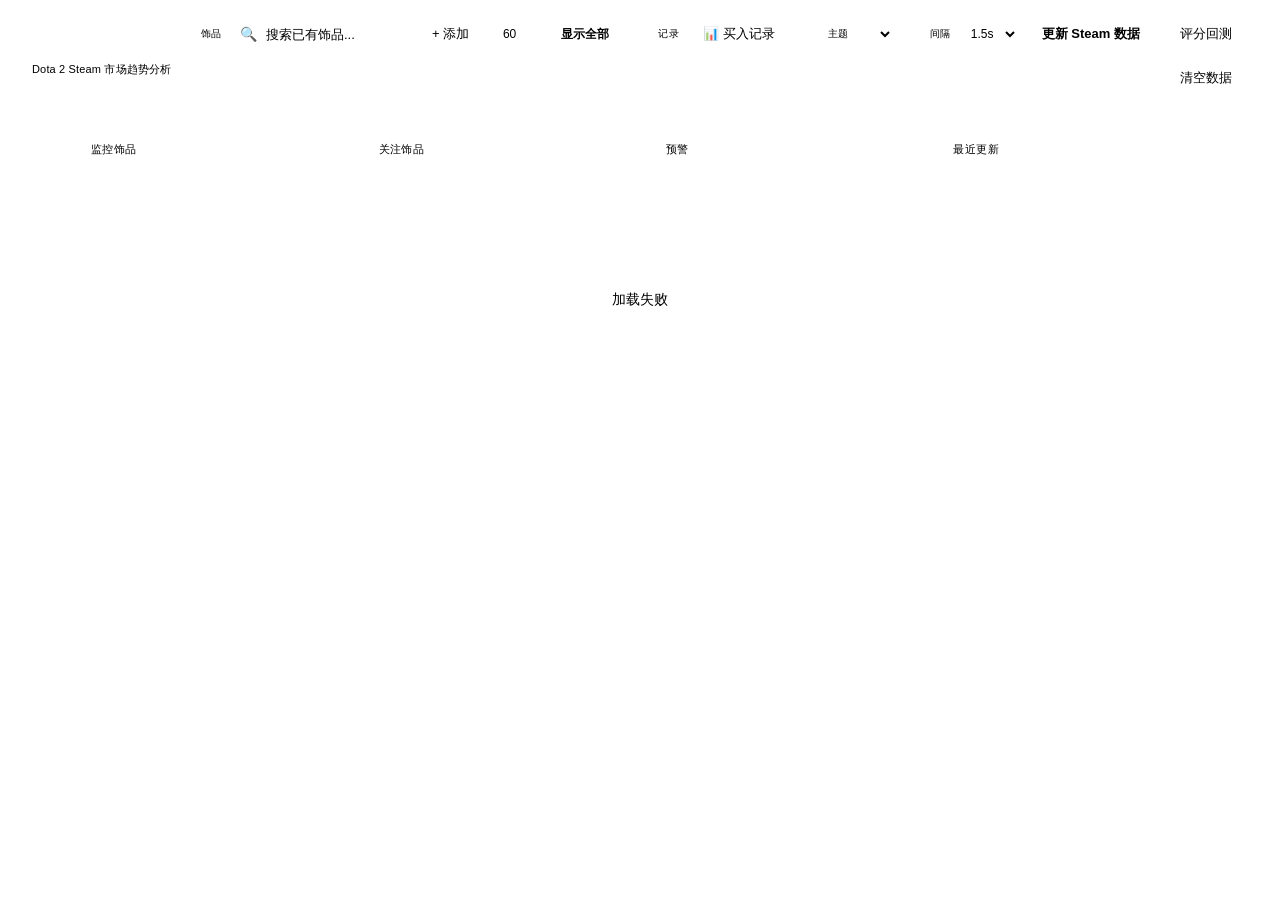
==== commit a34ff33b: "Add multi-theme switching" ====
--- a/frontend/index.html
+++ b/frontend/index.html
@@ -4,22 +4,16 @@
 <meta charset="UTF-8">
 <meta name="viewport" content="width=device-width, initial-scale=1.0">
 <title>饰品监测 - Steam 趋势监测</title>
+<script>
+// 防闪烁：在内联样式加载前立即设置主题，避免首屏闪白
+(function(){try{var t=localStorage.getItem("theme");if(t==="light"||t==="eye"){document.documentElement.setAttribute("data-theme",t);}}catch(e){}})();
+</script>
 <script src="/static/chart.umd.min.js"></script>
+<link rel="stylesheet" href="/static/theme.css">
 <style>
+/* 基础变量已移至 theme.css（暗色/浅色/护眼三套）。
+   :root 仅保留布局变量，主题切换不依赖内联样式。 */
 :root {
-    --bg: #0d1117;
-    --panel: #161b22;
-    --panel-2: #1c2333;
-    --line: #30363d;
-    --text: #e6edf3;
-    --muted: #8b949e;
-    --weak: #6e7681;
-    --accent: #f0883e;
-    --accent2: #e3b341;
-    --green: #3fb950;
-    --amber: #d29922;
-    --red: #f85149;
-    --glow: rgba(240,136,62,.12);
     --content-gutter: clamp(16px, 5.55vw, 80px);
 }
 * { margin: 0; padding: 0; box-sizing: border-box; }
@@ -27,15 +21,15 @@
     font-family: "Inter", "Segoe UI", "PingFang SC", "Microsoft YaHei", sans-serif;
     background: var(--bg);
     background-image:
-        radial-gradient(ellipse at 20% 0%, rgba(240,136,62,.04) 0%, transparent 50%),
-        radial-gradient(ellipse at 80% 100%, rgba(227,179,65,.03) 0%, transparent 50%);
+        radial-gradient(ellipse at 20% 0%, var(--bg-grad-1) 0%, transparent 50%),
+        radial-gradient(ellipse at 80% 100%, var(--bg-grad-2) 0%, transparent 50%);
     color: var(--text);
     min-height: 100vh;
     letter-spacing: .01em;
 }
 header {
     border-bottom: 1px solid var(--line);
-    background: rgba(22,27,34,.9);
+    background: var(--header-bg);
     backdrop-filter: blur(12px);
     -webkit-backdrop-filter: blur(12px);
     position: sticky; top: 0; z-index: 50;
@@ -84,13 +78,13 @@
     transition: all .2s ease;
 }
 button:hover { border-color: var(--accent); color: var(--accent); box-shadow: 0 0 12px var(--glow); }
-#btnUpdate { background: #1e2a35; color: #f0883e; border-color: #f0883e; font-weight: 600; }
-#btnUpdate:hover { background: #f0883e; color: #0d1117; border-color: #f0883e; }
+#btnUpdate { background: var(--btn-update-bg); color: var(--accent); border-color: var(--accent); font-weight: 600; }
+#btnUpdate:hover { background: var(--accent); color: var(--bg); border-color: var(--accent); }
 #btnClearData { color: var(--red); border-color: rgba(248,81,73,.45); }
 #btnClearData:hover { background: rgba(248,81,73,.12); color: var(--red); border-color: var(--red); }
 button.primary {
     background: linear-gradient(135deg, var(--accent), var(--accent2));
-    border-color: transparent; color: #0b0f19; font-weight: 700;
+    border-color: transparent; color: var(--bg); font-weight: 700;
 }
 button.primary:hover { opacity: .9; box-shadow: 0 0 20px rgba(45,212,191,.3); }
 button:disabled { opacity: .35; cursor: not-allowed; box-shadow: none; }
@@ -101,7 +95,7 @@
     border-radius: 12px; padding: 18px 20px;
     transition: border-color .2s;
 }
-.stat:hover { border-color: rgba(45,212,191,.3); }
+.stat:hover { border-color: var(--teal-hover-border); }
 .stat.clickable { cursor: pointer; }
 .stat.clickable:hover { border-color: var(--accent); }
 .stat.fav-active { border-color: var(--accent); box-shadow: 0 0 16px var(--glow); }
@@ -117,22 +111,22 @@
 .progress-wrap { display: none; margin-bottom: 4px; background: var(--panel); border: 1px solid var(--line); border-radius: 12px; padding: 14px 18px; }
 .progress-wrap.active { display: block; }
 .progress-label { font-size: 11px; color: var(--muted); margin-bottom: 10px; }
-.progress { height: 6px; background: #0d1116; border-radius: 999px; overflow: hidden; }
+.progress { height: 6px; background: var(--progress-bg); border-radius: 999px; overflow: hidden; }
 .progress-fill { width: 0%; height: 100%; background: linear-gradient(90deg, var(--accent), var(--accent2)); border-radius: 999px; transition: width .3s ease; }
 .current-item { display: none; margin-top: 10px; background: var(--panel-2); border: 1px solid var(--line); border-radius: 10px; padding: 10px 14px; font-size: 13px; }
 .current-item.active { display: flex; align-items: center; gap: 12px; }
-.current-item img { width: 38px; height: 38px; border-radius: 8px; background: #0d1116; object-fit: cover; }
+.current-item img { width: 38px; height: 38px; border-radius: 8px; background: var(--img-bg); object-fit: cover; }
 .current-item .ci-name { font-weight: 600; }
 .current-item .ci-hash { color: var(--weak); font-size: 11px; margin-top: 2px; max-width: 420px; overflow: hidden; text-overflow: ellipsis; white-space: nowrap; }
 .current-item .ci-meta { color: var(--muted); margin-left: auto; font-size: 11px; }
 
 .table-scroll { overflow-x: auto; }
 table { width: 100%; table-layout: fixed; border-collapse: separate; border-spacing: 0; background: var(--panel); border: 1px solid var(--line); border-radius: 12px; overflow: hidden; font-size: 13px; }
-thead { background: linear-gradient(180deg, rgba(45,212,191,.06), transparent); }
+thead { background: linear-gradient(180deg, var(--thead-grad-from), transparent); }
 th { padding: 10px 4px; text-align: center; vertical-align: middle; color: var(--muted); font-size: 10px; font-weight: 700; text-transform: uppercase; letter-spacing: .06em; white-space: nowrap; border-bottom: 1px solid var(--line); }
 th:first-child { text-align: left; padding-left: 16px; }
-td { padding: 8px 10px !important; border-top: 1px solid rgba(30,45,61,.6); vertical-align: middle; text-align: center; transition: background .15s; }
-tr:hover td { background: rgba(45,212,191,.04); }
+td { padding: 8px 10px !important; border-top: 1px solid var(--grid-line); vertical-align: middle; text-align: center; transition: background .15s; }
+tr:hover td { background: var(--row-hover); }
 .name, .reason { text-align: left; }
 .name-main { display: flex; align-items: center; gap: 10px; }
 .name-actions { display: flex; flex-direction: column; gap: 5px; margin-left: auto; flex-shrink: 0; }
@@ -142,7 +136,7 @@
     display: inline-grid; place-items: center;
     border: 1px solid rgba(139,148,158,.22);
     border-radius: 6px;
-    background: rgba(13,17,23,.45);
+    background: color-mix(in srgb, var(--img-bg) 45%, transparent);
     color: var(--weak);
     font-size: 13px; line-height: 1;
     text-decoration: none;
@@ -164,7 +158,7 @@
     box-shadow: none;
     transform: translateY(-1px);
 }
-.name-icon { width: 56px; height: 56px; border-radius: 6px; object-fit: cover; background: #0d1116; flex-shrink: 0; }
+.name-icon { width: 56px; height: 56px; border-radius: 6px; object-fit: cover; background: var(--img-bg); flex-shrink: 0; }
 .name-text { flex: 1; min-width: 0; }
 .name { min-width: 120px; padding-left: 16px; padding-right: 8px; }
 .name a { color: var(--text); text-decoration: none; font-weight: 600; transition: color .15s; }
@@ -173,7 +167,7 @@
 .steam-link { display: inline-flex; align-items: center; gap: 3px; color: var(--muted); text-decoration: none; margin-left: 6px; font-size: 11px; transition: color .15s; }
 .steam-link:hover { color: var(--accent); }
 .copy-btn { display: inline-flex; align-items: center; color: var(--weak); margin-left: 4px; font-size: 12px; cursor: pointer; transition: color .15s; background: none; border: none; padding: 2px 4px; border-radius: 4px; line-height: 1; }
-.copy-btn:hover { color: var(--accent); background: rgba(45,212,191,.08); }
+.copy-btn:hover { color: var(--accent); background: var(--row-hover); }
 .copy-btn.copied { color: var(--green); }
 .price, .num { text-align: center !important; padding: 8px 8px !important; font-variant-numeric: tabular-nums; font-weight: 650; }
 .score { display: inline-grid; place-items: center; min-width: 44px; height: 28px; border-radius: 6px; font-family: "JetBrains Mono", Consolas, "SF Mono", monospace; font-weight: 800; font-size: 13px; background: var(--panel-2); transition: all .2s; }
@@ -194,7 +188,7 @@
 .reason-tag.danger { color: var(--red); border-color: rgba(248,81,73,.38); background: rgba(248,81,73,.09); }
 .reason-tag.info { color: #58a6ff; border-color: rgba(88,166,255,.35); background: rgba(88,166,255,.08); }
 .reason-inner::-webkit-scrollbar { width: 3px; }
-.reason-inner::-webkit-scrollbar-thumb { background: #2a3a4a; border-radius: 3px; }
+.reason-inner::-webkit-scrollbar-thumb { background: var(--scrollbar-thumb); border-radius: 3px; }
 .time { color: var(--weak); font-size: 11px; white-space: nowrap; }
 .action { white-space: nowrap; font-weight: 600; font-size: 12px; }
 .btn-refresh { width: 32px; height: 32px; padding: 0; border-radius: 8px; font-size: 13px; color: #38bdf8; border-color: rgba(56,189,248,.25); background: transparent; vertical-align: middle; } .btn-refresh:hover { background: rgba(56,189,248,.1); border-color: #38bdf8; }
@@ -251,8 +245,8 @@
 .modal-box input[type=text]:focus,.modal-box input[type=number]:focus{border-color:var(--accent)}
 .modal-box input[type=number]{width:100%;border:1px solid var(--line);border-radius:8px;background:var(--panel-2);color:var(--text);height:40px;padding:0 14px;font-size:14px;outline:none;transition:border-color .2s}
 .modal-item{display:flex;align-items:center;gap:12px;padding:10px 12px;border:1px solid var(--line);border-radius:8px;margin-bottom:6px;cursor:pointer;transition:all .15s}
-.modal-item:hover{border-color:var(--accent);background:rgba(45,212,191,.04)}
-.modal-item img{width:44px;height:44px;border-radius:8px;background:#0d1116;object-fit:cover}
+.modal-item:hover{border-color:var(--accent);background:var(--row-hover)}
+.modal-item img{width:44px;height:44px;border-radius:8px;background:var(--img-bg);object-fit:cover}
 .modal-item .mi-name{font-weight:600;font-size:13px}
 .modal-item .mi-hash{color:var(--weak);font-size:11px}
 .modal-item .mi-add{color:var(--accent);font-size:12px;font-weight:700;margin-left:auto;white-space:nowrap}
@@ -289,6 +283,11 @@
             </div>
             <div class="toolbar-divider"></div>
             <div class="toolbar-group">
+                <span class="toolbar-label">主题</span>
+                <select class="delay-select" id="themeSelect"></select>
+            </div>
+            <div class="toolbar-divider"></div>
+            <div class="toolbar-group">
                 <span class="toolbar-label">间隔</span>
                 <select class="delay-select" id="delaySelect">
                     <option value="1.0">1.0s</option>
@@ -1076,7 +1075,7 @@
         localStorage.removeItem("update_running");
         localStorage.removeItem("update_item_ids");
         cur.classList.remove("active");
-        label.textContent = "更新完成! 现价: " + (data.results.steam || 0) + " 件, 成交点: " + (data.results.history || 0) + " 条, 新增: " + (data.results.discovered || 0) + " 件";
+        label.textContent = "更新完成! 现价: " + (data.results.steam || 0) + " 件, 成交点: " + (data.results.history || 0) + " 条, 热门命中: " + (data.results.discovered || 0) + " 件, 冷却跳过: " + (data.results.skipped || 0) + " 件";
         fill.style.width = "100%";
     } else if (data.type === "ratelimited") {
         localStorage.removeItem("update_running");
@@ -1124,10 +1123,25 @@
 
 
 // Check if update was in progress - reconnect SSE
-(function() {
+(async function() {
     if (!localStorage.getItem("update_running")) { loadData(); loadStats(); return; }
     var savedItemIds = localStorage.getItem("update_item_ids") || "";
     if (!savedItemIds) {
+        localStorage.removeItem("update_running");
+        localStorage.removeItem("update_item_ids");
+        loadData(); loadStats();
+        return;
+    }
+    try {
+        var sr = await fetch("/api/update-status");
+        var sd = await sr.json();
+        if (!sd.running) {
+            localStorage.removeItem("update_running");
+            localStorage.removeItem("update_item_ids");
+            loadData(); loadStats();
+            return;
+        }
+    } catch(e) {
         localStorage.removeItem("update_running");
         localStorage.removeItem("update_item_ids");
         loadData(); loadStats();
@@ -1142,7 +1156,7 @@
     if (ub) { ub.disabled = true; ub.textContent = "更新中..."; }
     fill.style.width = "0%";
     var delay = parseFloat(document.getElementById("delaySelect").value) || 1.5;
-    var es = new EventSource("/api/fetch?delay=" + delay + "&limit=300&discover=true&min_score=0&item_ids=" + encodeURIComponent(savedItemIds));
+    var es = new EventSource("/api/fetch?delay=" + delay + "&limit=300&discover=true&min_score=0&reconnect=true&item_ids=" + encodeURIComponent(savedItemIds));
     es.addEventListener("phase", function(e) { handleSSE(JSON.parse(e.data)); });
     es.addEventListener("item", function(e) { handleSSE(JSON.parse(e.data)); });
     es.addEventListener("progress", function(e) { handleSSE(JSON.parse(e.data)); });
@@ -1159,5 +1173,7 @@
 })();
 
 </script>
+<script src="/static/theme.js"></script>
+<script>ThemeAPI.initTheme();</script>
 </body>
 </html>
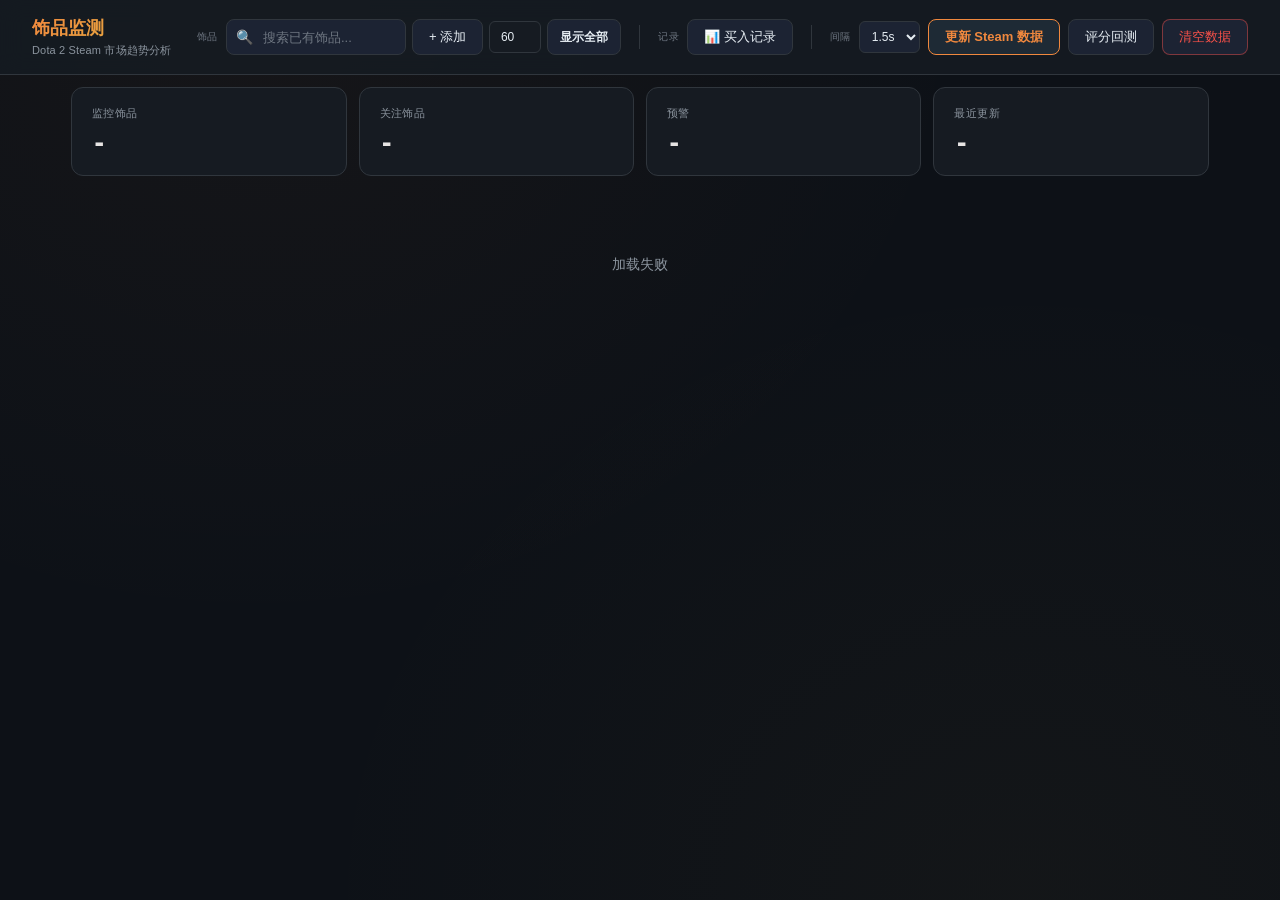
==== commit 356dbca4: "Refactor Steam update runner" ====
--- a/frontend/index.html
+++ b/frontend/index.html
@@ -4,16 +4,22 @@
 <meta charset="UTF-8">
 <meta name="viewport" content="width=device-width, initial-scale=1.0">
 <title>饰品监测 - Steam 趋势监测</title>
-<script>
-// 防闪烁：在内联样式加载前立即设置主题，避免首屏闪白
-(function(){try{var t=localStorage.getItem("theme");if(t==="light"||t==="eye"){document.documentElement.setAttribute("data-theme",t);}}catch(e){}})();
-</script>
 <script src="/static/chart.umd.min.js"></script>
-<link rel="stylesheet" href="/static/theme.css">
 <style>
-/* 基础变量已移至 theme.css（暗色/浅色/护眼三套）。
-   :root 仅保留布局变量，主题切换不依赖内联样式。 */
 :root {
+    --bg: #0d1117;
+    --panel: #161b22;
+    --panel-2: #1c2333;
+    --line: #30363d;
+    --text: #e6edf3;
+    --muted: #8b949e;
+    --weak: #6e7681;
+    --accent: #f0883e;
+    --accent2: #e3b341;
+    --green: #3fb950;
+    --amber: #d29922;
+    --red: #f85149;
+    --glow: rgba(240,136,62,.12);
     --content-gutter: clamp(16px, 5.55vw, 80px);
 }
 * { margin: 0; padding: 0; box-sizing: border-box; }
@@ -21,15 +27,15 @@
     font-family: "Inter", "Segoe UI", "PingFang SC", "Microsoft YaHei", sans-serif;
     background: var(--bg);
     background-image:
-        radial-gradient(ellipse at 20% 0%, var(--bg-grad-1) 0%, transparent 50%),
-        radial-gradient(ellipse at 80% 100%, var(--bg-grad-2) 0%, transparent 50%);
+        radial-gradient(ellipse at 20% 0%, rgba(240,136,62,.04) 0%, transparent 50%),
+        radial-gradient(ellipse at 80% 100%, rgba(227,179,65,.03) 0%, transparent 50%);
     color: var(--text);
     min-height: 100vh;
     letter-spacing: .01em;
 }
 header {
     border-bottom: 1px solid var(--line);
-    background: var(--header-bg);
+    background: rgba(22,27,34,.9);
     backdrop-filter: blur(12px);
     -webkit-backdrop-filter: blur(12px);
     position: sticky; top: 0; z-index: 50;
@@ -78,13 +84,13 @@
     transition: all .2s ease;
 }
 button:hover { border-color: var(--accent); color: var(--accent); box-shadow: 0 0 12px var(--glow); }
-#btnUpdate { background: var(--btn-update-bg); color: var(--accent); border-color: var(--accent); font-weight: 600; }
-#btnUpdate:hover { background: var(--accent); color: var(--bg); border-color: var(--accent); }
+#btnUpdate { background: #1e2a35; color: #f0883e; border-color: #f0883e; font-weight: 600; }
+#btnUpdate:hover { background: #f0883e; color: #0d1117; border-color: #f0883e; }
 #btnClearData { color: var(--red); border-color: rgba(248,81,73,.45); }
 #btnClearData:hover { background: rgba(248,81,73,.12); color: var(--red); border-color: var(--red); }
 button.primary {
     background: linear-gradient(135deg, var(--accent), var(--accent2));
-    border-color: transparent; color: var(--bg); font-weight: 700;
+    border-color: transparent; color: #0b0f19; font-weight: 700;
 }
 button.primary:hover { opacity: .9; box-shadow: 0 0 20px rgba(45,212,191,.3); }
 button:disabled { opacity: .35; cursor: not-allowed; box-shadow: none; }
@@ -95,7 +101,7 @@
     border-radius: 12px; padding: 18px 20px;
     transition: border-color .2s;
 }
-.stat:hover { border-color: var(--teal-hover-border); }
+.stat:hover { border-color: rgba(45,212,191,.3); }
 .stat.clickable { cursor: pointer; }
 .stat.clickable:hover { border-color: var(--accent); }
 .stat.fav-active { border-color: var(--accent); box-shadow: 0 0 16px var(--glow); }
@@ -111,22 +117,22 @@
 .progress-wrap { display: none; margin-bottom: 4px; background: var(--panel); border: 1px solid var(--line); border-radius: 12px; padding: 14px 18px; }
 .progress-wrap.active { display: block; }
 .progress-label { font-size: 11px; color: var(--muted); margin-bottom: 10px; }
-.progress { height: 6px; background: var(--progress-bg); border-radius: 999px; overflow: hidden; }
+.progress { height: 6px; background: #0d1116; border-radius: 999px; overflow: hidden; }
 .progress-fill { width: 0%; height: 100%; background: linear-gradient(90deg, var(--accent), var(--accent2)); border-radius: 999px; transition: width .3s ease; }
 .current-item { display: none; margin-top: 10px; background: var(--panel-2); border: 1px solid var(--line); border-radius: 10px; padding: 10px 14px; font-size: 13px; }
 .current-item.active { display: flex; align-items: center; gap: 12px; }
-.current-item img { width: 38px; height: 38px; border-radius: 8px; background: var(--img-bg); object-fit: cover; }
+.current-item img { width: 38px; height: 38px; border-radius: 8px; background: #0d1116; object-fit: cover; }
 .current-item .ci-name { font-weight: 600; }
 .current-item .ci-hash { color: var(--weak); font-size: 11px; margin-top: 2px; max-width: 420px; overflow: hidden; text-overflow: ellipsis; white-space: nowrap; }
 .current-item .ci-meta { color: var(--muted); margin-left: auto; font-size: 11px; }
 
 .table-scroll { overflow-x: auto; }
 table { width: 100%; table-layout: fixed; border-collapse: separate; border-spacing: 0; background: var(--panel); border: 1px solid var(--line); border-radius: 12px; overflow: hidden; font-size: 13px; }
-thead { background: linear-gradient(180deg, var(--thead-grad-from), transparent); }
+thead { background: linear-gradient(180deg, rgba(45,212,191,.06), transparent); }
 th { padding: 10px 4px; text-align: center; vertical-align: middle; color: var(--muted); font-size: 10px; font-weight: 700; text-transform: uppercase; letter-spacing: .06em; white-space: nowrap; border-bottom: 1px solid var(--line); }
 th:first-child { text-align: left; padding-left: 16px; }
-td { padding: 8px 10px !important; border-top: 1px solid var(--grid-line); vertical-align: middle; text-align: center; transition: background .15s; }
-tr:hover td { background: var(--row-hover); }
+td { padding: 8px 10px !important; border-top: 1px solid rgba(30,45,61,.6); vertical-align: middle; text-align: center; transition: background .15s; }
+tr:hover td { background: rgba(45,212,191,.04); }
 .name, .reason { text-align: left; }
 .name-main { display: flex; align-items: center; gap: 10px; }
 .name-actions { display: flex; flex-direction: column; gap: 5px; margin-left: auto; flex-shrink: 0; }
@@ -136,7 +142,7 @@
     display: inline-grid; place-items: center;
     border: 1px solid rgba(139,148,158,.22);
     border-radius: 6px;
-    background: color-mix(in srgb, var(--img-bg) 45%, transparent);
+    background: rgba(13,17,23,.45);
     color: var(--weak);
     font-size: 13px; line-height: 1;
     text-decoration: none;
@@ -158,7 +164,7 @@
     box-shadow: none;
     transform: translateY(-1px);
 }
-.name-icon { width: 56px; height: 56px; border-radius: 6px; object-fit: cover; background: var(--img-bg); flex-shrink: 0; }
+.name-icon { width: 56px; height: 56px; border-radius: 6px; object-fit: cover; background: #0d1116; flex-shrink: 0; }
 .name-text { flex: 1; min-width: 0; }
 .name { min-width: 120px; padding-left: 16px; padding-right: 8px; }
 .name a { color: var(--text); text-decoration: none; font-weight: 600; transition: color .15s; }
@@ -167,7 +173,7 @@
 .steam-link { display: inline-flex; align-items: center; gap: 3px; color: var(--muted); text-decoration: none; margin-left: 6px; font-size: 11px; transition: color .15s; }
 .steam-link:hover { color: var(--accent); }
 .copy-btn { display: inline-flex; align-items: center; color: var(--weak); margin-left: 4px; font-size: 12px; cursor: pointer; transition: color .15s; background: none; border: none; padding: 2px 4px; border-radius: 4px; line-height: 1; }
-.copy-btn:hover { color: var(--accent); background: var(--row-hover); }
+.copy-btn:hover { color: var(--accent); background: rgba(45,212,191,.08); }
 .copy-btn.copied { color: var(--green); }
 .price, .num { text-align: center !important; padding: 8px 8px !important; font-variant-numeric: tabular-nums; font-weight: 650; }
 .score { display: inline-grid; place-items: center; min-width: 44px; height: 28px; border-radius: 6px; font-family: "JetBrains Mono", Consolas, "SF Mono", monospace; font-weight: 800; font-size: 13px; background: var(--panel-2); transition: all .2s; }
@@ -188,7 +194,7 @@
 .reason-tag.danger { color: var(--red); border-color: rgba(248,81,73,.38); background: rgba(248,81,73,.09); }
 .reason-tag.info { color: #58a6ff; border-color: rgba(88,166,255,.35); background: rgba(88,166,255,.08); }
 .reason-inner::-webkit-scrollbar { width: 3px; }
-.reason-inner::-webkit-scrollbar-thumb { background: var(--scrollbar-thumb); border-radius: 3px; }
+.reason-inner::-webkit-scrollbar-thumb { background: #2a3a4a; border-radius: 3px; }
 .time { color: var(--weak); font-size: 11px; white-space: nowrap; }
 .action { white-space: nowrap; font-weight: 600; font-size: 12px; }
 .btn-refresh { width: 32px; height: 32px; padding: 0; border-radius: 8px; font-size: 13px; color: #38bdf8; border-color: rgba(56,189,248,.25); background: transparent; vertical-align: middle; } .btn-refresh:hover { background: rgba(56,189,248,.1); border-color: #38bdf8; }
@@ -245,8 +251,8 @@
 .modal-box input[type=text]:focus,.modal-box input[type=number]:focus{border-color:var(--accent)}
 .modal-box input[type=number]{width:100%;border:1px solid var(--line);border-radius:8px;background:var(--panel-2);color:var(--text);height:40px;padding:0 14px;font-size:14px;outline:none;transition:border-color .2s}
 .modal-item{display:flex;align-items:center;gap:12px;padding:10px 12px;border:1px solid var(--line);border-radius:8px;margin-bottom:6px;cursor:pointer;transition:all .15s}
-.modal-item:hover{border-color:var(--accent);background:var(--row-hover)}
-.modal-item img{width:44px;height:44px;border-radius:8px;background:var(--img-bg);object-fit:cover}
+.modal-item:hover{border-color:var(--accent);background:rgba(45,212,191,.04)}
+.modal-item img{width:44px;height:44px;border-radius:8px;background:#0d1116;object-fit:cover}
 .modal-item .mi-name{font-weight:600;font-size:13px}
 .modal-item .mi-hash{color:var(--weak);font-size:11px}
 .modal-item .mi-add{color:var(--accent);font-size:12px;font-weight:700;margin-left:auto;white-space:nowrap}
@@ -283,11 +289,6 @@
             </div>
             <div class="toolbar-divider"></div>
             <div class="toolbar-group">
-                <span class="toolbar-label">主题</span>
-                <select class="delay-select" id="themeSelect"></select>
-            </div>
-            <div class="toolbar-divider"></div>
-            <div class="toolbar-group">
                 <span class="toolbar-label">间隔</span>
                 <select class="delay-select" id="delaySelect">
                     <option value="1.0">1.0s</option>
@@ -391,7 +392,6 @@
 var _triggeredAlerts = new Set();
 var _alertOnly = false;
 var _dataLoaded = false;
-var _itemsLoadToken = 0;
 
 async function loadFavorites() {
     try {
@@ -462,50 +462,16 @@
 }
 
 async function loadData() {
-    var token = ++_itemsLoadToken;
-    var firstPage = 50;
-    var nextOffset = 0;
-    try {
-        var r = await fetch("/api/items?min_score=0&limit=" + firstPage + "&offset=0");
-        var d = await r.json();
-        if (token !== _itemsLoadToken) return;
+    try {
+        var r = await fetch("/api/items?min_score=0");
+        var d = await r.json();
         _allItems = d.data || [];
-        nextOffset = _allItems.length;
         _dataLoaded = true;
         await loadFavorites();
         renderTable();
         loadAlertStates();
-        loadRemainingItems(token, nextOffset, d.total || _allItems.length, firstPage);
     } catch {
         document.getElementById("content").innerHTML = '<div class="empty">加载失败</div>';
-    }
-}
-
-function mergeItems(items) {
-    var existing = new Set(_allItems.map(function(it) { return it.id; }));
-    (items || []).forEach(function(item) {
-        if (!existing.has(item.id)) {
-            _allItems.push(item);
-            existing.add(item.id);
-        }
-    });
-}
-
-async function loadRemainingItems(token, offset, total, pageSize) {
-    while (token === _itemsLoadToken && offset < total) {
-        try {
-            var r = await fetch("/api/items?min_score=0&limit=" + pageSize + "&offset=" + offset);
-            var d = await r.json();
-            if (token !== _itemsLoadToken) return;
-            var batch = d.data || [];
-            if (!batch.length) return;
-            mergeItems(batch);
-            offset += batch.length;
-            total = d.total || total;
-            renderTable();
-        } catch(e) {
-            return;
-        }
     }
 }
 
@@ -573,8 +539,8 @@
             h += '<td>¥' + num(r.buy_price) + '</td>';
             h += '<td>' + r.quantity + '</td>';
             h += '<td>' + (r.buy_date || "-") + '</td>';
-            h += '<td>' + priceText(r.current_price) + (r.net_sell_price == null ? '' : '<div class="hash">税后 ' + priceText(r.net_sell_price) + '</div>') + '</td>';
-            h += '<td class="' + pnlCls + '">' + (r.pnl > 0 ? "+" : "") + num(r.pnl) + ' (' + (r.pnl_pct > 0 ? "+" : "") + num(r.pnl_pct) + '%)</td>';
+            h += '<td>' + priceText(r.current_price) + '</td>';
+            h += '<td class="' + pnlCls + '">' + (r.pnl > 0 ? "+" : "") + num(r.pnl) + ' (' + (r.pnl_pct > 0 ? "+" : "") + r.pnl_pct + '%)</td>';
             h += '<td>' + esc(r.notes || "-") + '</td>';
             h += '<td><button class="btn-delete" onclick="deletePurchase(' + r.id + ', this)" style="font-size:10px;width:24px;height:24px;padding:0">✕</button></td></tr>';
         });
@@ -1075,7 +1041,7 @@
         localStorage.removeItem("update_running");
         localStorage.removeItem("update_item_ids");
         cur.classList.remove("active");
-        label.textContent = "更新完成! 现价: " + (data.results.steam || 0) + " 件, 成交点: " + (data.results.history || 0) + " 条, 热门命中: " + (data.results.discovered || 0) + " 件, 冷却跳过: " + (data.results.skipped || 0) + " 件";
+        label.textContent = "更新完成! 现价: " + (data.results.steam || 0) + " 件, 成交点: " + (data.results.history || 0) + " 条, 新增: " + (data.results.discovered || 0) + " 件";
         fill.style.width = "100%";
     } else if (data.type === "ratelimited") {
         localStorage.removeItem("update_running");
@@ -1123,25 +1089,10 @@
 
 
 // Check if update was in progress - reconnect SSE
-(async function() {
+(function() {
     if (!localStorage.getItem("update_running")) { loadData(); loadStats(); return; }
     var savedItemIds = localStorage.getItem("update_item_ids") || "";
     if (!savedItemIds) {
-        localStorage.removeItem("update_running");
-        localStorage.removeItem("update_item_ids");
-        loadData(); loadStats();
-        return;
-    }
-    try {
-        var sr = await fetch("/api/update-status");
-        var sd = await sr.json();
-        if (!sd.running) {
-            localStorage.removeItem("update_running");
-            localStorage.removeItem("update_item_ids");
-            loadData(); loadStats();
-            return;
-        }
-    } catch(e) {
         localStorage.removeItem("update_running");
         localStorage.removeItem("update_item_ids");
         loadData(); loadStats();
@@ -1156,7 +1107,7 @@
     if (ub) { ub.disabled = true; ub.textContent = "更新中..."; }
     fill.style.width = "0%";
     var delay = parseFloat(document.getElementById("delaySelect").value) || 1.5;
-    var es = new EventSource("/api/fetch?delay=" + delay + "&limit=300&discover=true&min_score=0&reconnect=true&item_ids=" + encodeURIComponent(savedItemIds));
+    var es = new EventSource("/api/fetch?delay=" + delay + "&limit=300&discover=true&min_score=0&item_ids=" + encodeURIComponent(savedItemIds));
     es.addEventListener("phase", function(e) { handleSSE(JSON.parse(e.data)); });
     es.addEventListener("item", function(e) { handleSSE(JSON.parse(e.data)); });
     es.addEventListener("progress", function(e) { handleSSE(JSON.parse(e.data)); });
@@ -1173,7 +1124,5 @@
 })();
 
 </script>
-<script src="/static/theme.js"></script>
-<script>ThemeAPI.initTheme();</script>
 </body>
 </html>
